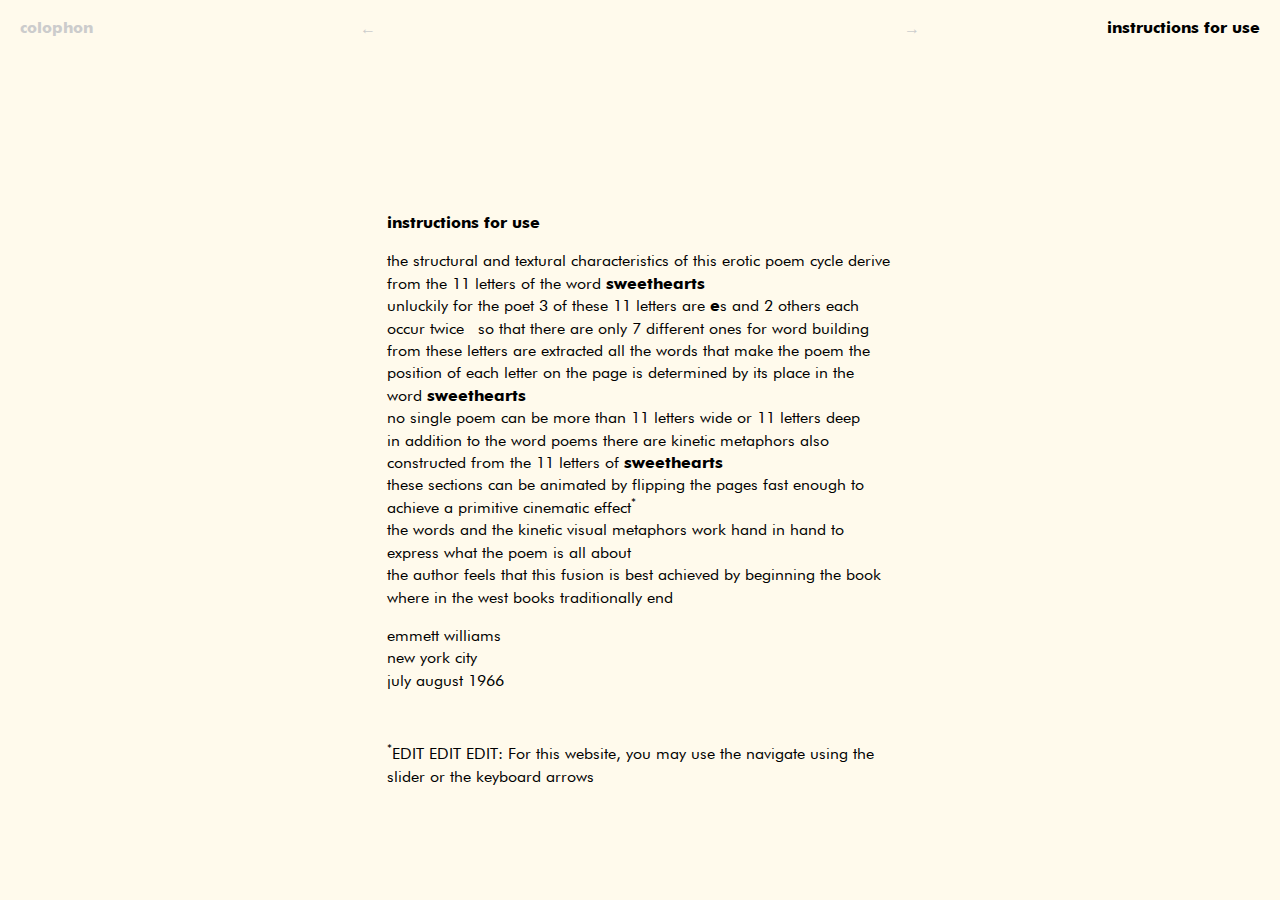
==== about-emmett.html @ 0119bb16 "v7" ====
<!DOCTYPE html>
<html lang="en">
<head>
	<meta charset="UTF-8"> 
	<title>sweethearts</title>
	<link href="css/normalize.css" media="all" rel="stylesheet" type="text/css">
	<link href="css/style2.css" media="all" rel="stylesheet" type="text/css">
	<link href="css/MyFontsWebfontsKit.css" media="all" rel="stylesheet" type="text/css">

<body>
	<div id="layout">
		<div id="content">
			<p><strong>instructions for use</strong></p>
			<p>the structural and textural characteristics of this erotic poem cycle derive from the 11 letters of the word <strong>sweethearts</strong><br />
			unluckily for the poet 3 of these 11 letters are <strong>e</strong>s and 2 others each occur twice&#160; so that there are only 7 different ones for word building&#160; from these letters are extracted all the words that make the poem the position of each letter on the page is determined by its place in the word <strong>sweethearts</strong><br />
			no single poem can be more than 11 letters wide or 11 letters deep<br />
			in addition to the word poems there are kinetic metaphors also constructed from the 11 letters of <strong>sweethearts</strong><br />
			these sections can be animated by flipping the pages fast enough to achieve a primitive cinematic effect<sup>*</sup><br />
			the words and the kinetic visual metaphors work hand in hand to express what the poem is all about<br />
			the author feels that this fusion is best achieved by beginning the book where in the west books traditionally end</p>
			<p>emmett williams<br />new york city<br />july august 1966</p>
			<br />
			<p><sup>*</sup>EDIT EDIT EDIT: For this website, you may use the navigate using the slider or the keyboard arrows</p>
		</div>
	</div>
	<div>
		<div id="about"> 
			<a class="current" href="about-emmett.html">instructions for use</a>
		</div>
		<a id="colophon" href="colophon.html">colophon</a>
	</div>
	<div id="timeline">
		<i></i><i></i><i></i><i></i><i></i><i></i><i></i><i></i><i></i><i></i>
		<i></i><i></i><i></i><i></i><i></i><i></i><i></i><i></i><i></i><i></i>
		<i></i><i></i><i></i><i></i><i></i><i></i><i></i><i></i><i></i><i></i>
		<i></i><i></i><i></i><i></i><i></i><i></i><i></i><i></i><i></i><i></i>
		<i></i><i></i><i></i><i></i><i></i><i></i><i></i><i></i><i></i><i></i>
		<i></i><i></i><i></i><i></i><i></i><i></i><i></i><i></i><i></i><i></i>
		<i></i><i></i><i></i><i></i><i></i><i></i><i></i><i></i><i></i><i></i>
		<i></i><i></i><i></i><i></i><i></i><i></i><i></i><i></i><i></i><i></i>
		<i></i><i></i><i></i><i></i><i></i><i></i><i></i><i></i><i></i><i></i>
		<i></i><i></i><i></i><i></i><i></i><i></i><i></i><i></i><i></i><i></i>
		<i></i><i></i><i></i><i></i><i></i><i></i><i></i><i></i><i></i><i></i>
		<i></i><i></i><i></i><i></i><i></i><i></i><i></i><i></i><i></i><i></i>
		<i></i><i></i><i></i><i></i><i></i><i></i><i></i><i></i><i></i><i></i>
		<i></i><i></i><i></i><i></i><i></i><i></i><i></i><i></i><i></i><i></i>
		<i></i>
	</div>
	<div class="arrows">
		<div id="next"><a href="index.html">←</a></div>
		<div id="previous"><a href="">→</a></div>
	</div>
</body>
</html>
---- css/style2.css ----
@import url();


body {
  font-family: 'FuturaBT-Book', sans-serif;
  text-decoration: none;
  color: black;
  background-color: #fffaec;
}

strong {
  font-family: 'FuturaBT-Bold', sans-serif;
  font-weight: normal;
}



/* ------- RESPONSIVE - SWEETHEARTS BLOCK + TIMELINE SLIDER ------- */

/* initial style for too narrow and too short */

#layout {
  padding-top: 40px;
  padding-bottom: 40px;
  width: 100%;
}

#content td {
  font-family: 'FuturaBT-Bold', sans-serif;
  visibility: hidden;
  color: black;
  height: 28px;
  width: 28px;
  text-align: center; 
  vertical-align: middle;
}

#timeline {
  height: 10px;
}

#timeline a {
  border-left: 1px solid #ccc;
  position: absolute;
  height: 10px;
  padding-left: 1px;
}

#timeline .activePage,
#timeline a:hover {
  border-left: 1px solid #000;
  position: absolute;
  height: 30px;
  margin-top:-10px;
}

#timeline,
#content {
  width: 308px;
  margin-left: -154px;
}

#next,
#previous,
#timeline {
  bottom: 25px;
}

#next {
  position: absolute;
  margin-bottom: -6px;
  left: 50%;
  margin-left: -180px;
}
#previous {
  position: absolute;
  margin-bottom: -6px;
  right: 50%;
  margin-right: -180px;
}

@media (min-width: 930px) {
  #next,
  #previous,
  #timeline {
    top: 25px;
  }
  #next {
    margin-top: -5px;
  }
  #previous {
    margin-top: -5px;
  }
}


/* content wide enough to center in window */
@media (min-width: 308px) {
  #timeline,
  #content {
    position: absolute;
    left: 50%;
    margin-left: -154px;
  }
}

/* content tall enough to center in window */
@media (min-height: 388px) {
  #layout {
    position: absolute;
    top: 50%;
    height: 194px;
    margin-top: -194px;
  }
}

/* desktop size, larger square */
@media (min-width: 506px) and (min-height: 586px) {
  #timeline,
  #content {
    width: 506px;
    margin-left: -253px;
  }
  #layout {
    /* overall height includes margin-top */
    height: 293px;
    margin-top: -293px;
  }
  #content td {
    height: 46px;
    width: 46px;
  }
  #next{
    margin-left: -280px;
  }
  #previous{
    margin-right: -280px;
  }
}


/* ------- NAV ------- */

#about {
  top: 20px;
  right: 20px;
  position: absolute;
  font-family: 'FuturaBT-Bold', sans-serif;
}

#colophon {
  top: 20px;
  left: 20px;
  position: absolute;
  font-family: 'FuturaBT-Bold', sans-serif;
}

p {
  line-height: 140%;
}

a {
  text-decoration: none;
  color: #ccc;
}

a:hover, a.current {
  color: black;
}


/*
for n in range(0, 139): print "#timeline a:nth-child(%s){left: %s%%;}" % (n+1, (1 - (n/139.0))*100)
*/
#timeline a:nth-child(1){left: 100.0%;}
#timeline a:nth-child(2){left: 99.2805755396%;}
#timeline a:nth-child(3){left: 98.5611510791%;}
#timeline a:nth-child(4){left: 97.8417266187%;}
#timeline a:nth-child(5){left: 97.1223021583%;}
#timeline a:nth-child(6){left: 96.4028776978%;}
#timeline a:nth-child(7){left: 95.6834532374%;}
#timeline a:nth-child(8){left: 94.964028777%;}
#timeline a:nth-child(9){left: 94.2446043165%;}
#timeline a:nth-child(10){left: 93.5251798561%;}
#timeline a:nth-child(11){left: 92.8057553957%;}
#timeline a:nth-child(12){left: 92.0863309353%;}
#timeline a:nth-child(13){left: 91.3669064748%;}
#timeline a:nth-child(14){left: 90.6474820144%;}
#timeline a:nth-child(15){left: 89.928057554%;}
#timeline a:nth-child(16){left: 89.2086330935%;}
#timeline a:nth-child(17){left: 88.4892086331%;}
#timeline a:nth-child(18){left: 87.7697841727%;}
#timeline a:nth-child(19){left: 87.0503597122%;}
#timeline a:nth-child(20){left: 86.3309352518%;}
#timeline a:nth-child(21){left: 85.6115107914%;}
#timeline a:nth-child(22){left: 84.8920863309%;}
#timeline a:nth-child(23){left: 84.1726618705%;}
#timeline a:nth-child(24){left: 83.4532374101%;}
#timeline a:nth-child(25){left: 82.7338129496%;}
#timeline a:nth-child(26){left: 82.0143884892%;}
#timeline a:nth-child(27){left: 81.2949640288%;}
#timeline a:nth-child(28){left: 80.5755395683%;}
#timeline a:nth-child(29){left: 79.8561151079%;}
#timeline a:nth-child(30){left: 79.1366906475%;}
#timeline a:nth-child(31){left: 78.4172661871%;}
#timeline a:nth-child(32){left: 77.6978417266%;}
#timeline a:nth-child(33){left: 76.9784172662%;}
#timeline a:nth-child(34){left: 76.2589928058%;}
#timeline a:nth-child(35){left: 75.5395683453%;}
#timeline a:nth-child(36){left: 74.8201438849%;}
#timeline a:nth-child(37){left: 74.1007194245%;}
#timeline a:nth-child(38){left: 73.381294964%;}
#timeline a:nth-child(39){left: 72.6618705036%;}
#timeline a:nth-child(40){left: 71.9424460432%;}
#timeline a:nth-child(41){left: 71.2230215827%;}
#timeline a:nth-child(42){left: 70.5035971223%;}
#timeline a:nth-child(43){left: 69.7841726619%;}
#timeline a:nth-child(44){left: 69.0647482014%;}
#timeline a:nth-child(45){left: 68.345323741%;}
#timeline a:nth-child(46){left: 67.6258992806%;}
#timeline a:nth-child(47){left: 66.9064748201%;}
#timeline a:nth-child(48){left: 66.1870503597%;}
#timeline a:nth-child(49){left: 65.4676258993%;}
#timeline a:nth-child(50){left: 64.7482014388%;}
#timeline a:nth-child(51){left: 64.0287769784%;}
#timeline a:nth-child(52){left: 63.309352518%;}
#timeline a:nth-child(53){left: 62.5899280576%;}
#timeline a:nth-child(54){left: 61.8705035971%;}
#timeline a:nth-child(55){left: 61.1510791367%;}
#timeline a:nth-child(56){left: 60.4316546763%;}
#timeline a:nth-child(57){left: 59.7122302158%;}
#timeline a:nth-child(58){left: 58.9928057554%;}
#timeline a:nth-child(59){left: 58.273381295%;}
#timeline a:nth-child(60){left: 57.5539568345%;}
#timeline a:nth-child(61){left: 56.8345323741%;}
#timeline a:nth-child(62){left: 56.1151079137%;}
#timeline a:nth-child(63){left: 55.3956834532%;}
#timeline a:nth-child(64){left: 54.6762589928%;}
#timeline a:nth-child(65){left: 53.9568345324%;}
#timeline a:nth-child(66){left: 53.2374100719%;}
#timeline a:nth-child(67){left: 52.5179856115%;}
#timeline a:nth-child(68){left: 51.7985611511%;}
#timeline a:nth-child(69){left: 51.0791366906%;}
#timeline a:nth-child(70){left: 50.3597122302%;}
#timeline a:nth-child(71){left: 49.6402877698%;}
#timeline a:nth-child(72){left: 48.9208633094%;}
#timeline a:nth-child(73){left: 48.2014388489%;}
#timeline a:nth-child(74){left: 47.4820143885%;}
#timeline a:nth-child(75){left: 46.7625899281%;}
#timeline a:nth-child(76){left: 46.0431654676%;}
#timeline a:nth-child(77){left: 45.3237410072%;}
#timeline a:nth-child(78){left: 44.6043165468%;}
#timeline a:nth-child(79){left: 43.8848920863%;}
#timeline a:nth-child(80){left: 43.1654676259%;}
#timeline a:nth-child(81){left: 42.4460431655%;}
#timeline a:nth-child(82){left: 41.726618705%;}
#timeline a:nth-child(83){left: 41.0071942446%;}
#timeline a:nth-child(84){left: 40.2877697842%;}
#timeline a:nth-child(85){left: 39.5683453237%;}
#timeline a:nth-child(86){left: 38.8489208633%;}
#timeline a:nth-child(87){left: 38.1294964029%;}
#timeline a:nth-child(88){left: 37.4100719424%;}
#timeline a:nth-child(89){left: 36.690647482%;}
#timeline a:nth-child(90){left: 35.9712230216%;}
#timeline a:nth-child(91){left: 35.2517985612%;}
#timeline a:nth-child(92){left: 34.5323741007%;}
#timeline a:nth-child(93){left: 33.8129496403%;}
#timeline a:nth-child(94){left: 33.0935251799%;}
#timeline a:nth-child(95){left: 32.3741007194%;}
#timeline a:nth-child(96){left: 31.654676259%;}
#timeline a:nth-child(97){left: 30.9352517986%;}
#timeline a:nth-child(98){left: 30.2158273381%;}
#timeline a:nth-child(99){left: 29.4964028777%;}
#timeline a:nth-child(100){left: 28.7769784173%;}
#timeline a:nth-child(101){left: 28.0575539568%;}
#timeline a:nth-child(102){left: 27.3381294964%;}
#timeline a:nth-child(103){left: 26.618705036%;}
#timeline a:nth-child(104){left: 25.8992805755%;}
#timeline a:nth-child(105){left: 25.1798561151%;}
#timeline a:nth-child(106){left: 24.4604316547%;}
#timeline a:nth-child(107){left: 23.7410071942%;}
#timeline a:nth-child(108){left: 23.0215827338%;}
#timeline a:nth-child(109){left: 22.3021582734%;}
#timeline a:nth-child(110){left: 21.5827338129%;}
#timeline a:nth-child(111){left: 20.8633093525%;}
#timeline a:nth-child(112){left: 20.1438848921%;}
#timeline a:nth-child(113){left: 19.4244604317%;}
#timeline a:nth-child(114){left: 18.7050359712%;}
#timeline a:nth-child(115){left: 17.9856115108%;}
#timeline a:nth-child(116){left: 17.2661870504%;}
#timeline a:nth-child(117){left: 16.5467625899%;}
#timeline a:nth-child(118){left: 15.8273381295%;}
#timeline a:nth-child(119){left: 15.1079136691%;}
#timeline a:nth-child(120){left: 14.3884892086%;}
#timeline a:nth-child(121){left: 13.6690647482%;}
#timeline a:nth-child(122){left: 12.9496402878%;}
#timeline a:nth-child(123){left: 12.2302158273%;}
#timeline a:nth-child(124){left: 11.5107913669%;}
#timeline a:nth-child(125){left: 10.7913669065%;}
#timeline a:nth-child(126){left: 10.071942446%;}
#timeline a:nth-child(127){left: 9.35251798561%;}
#timeline a:nth-child(128){left: 8.63309352518%;}
#timeline a:nth-child(129){left: 7.91366906475%;}
#timeline a:nth-child(130){left: 7.19424460432%;}
#timeline a:nth-child(131){left: 6.47482014388%;}
#timeline a:nth-child(132){left: 5.75539568345%;}
#timeline a:nth-child(133){left: 5.03597122302%;}
#timeline a:nth-child(134){left: 4.31654676259%;}
#timeline a:nth-child(135){left: 3.59712230216%;}
#timeline a:nth-child(136){left: 2.87769784173%;}
#timeline a:nth-child(137){left: 2.15827338129%;}
#timeline a:nth-child(138){left: 1.43884892086%;}
#timeline a:nth-child(139){left: 0.719424460432%;}
---- css/MyFontsWebfontsKit.css ----
/**
 * @license
 * MyFonts Webfont Build ID 2864051, 2014-08-15T17:39:05-0400
 * 
 * The fonts listed in this notice are subject to the End User License
 * Agreement(s) entered into by the website owner. All other parties are 
 * explicitly restricted from using the Licensed Webfonts(s).
 * 
 * You may obtain a valid license at the URLs below.
 * 
 * Webfont: Futura Book by Bitstream
 * URL: http://www.myfonts.com/fonts/bitstream/futura/book/
 * 
 * Webfont: Futura Bold by Bitstream
 * URL: http://www.myfonts.com/fonts/bitstream/futura/bold/
 * 
 * 
 * License: http://www.myfonts.com/viewlicense?type=web&buildid=2864051
 * Licensed pageviews: 10,000
 * Webfonts copyright: Copyright 1990-2003 Bitstream Inc. All rights reserved.
 * 
 * © 2014 MyFonts Inc
*/


/* @import must be at top of file, otherwise CSS will not work */
/*@import url("//hello.myfonts.net/count/2bb3b3"); */

  
@font-face {font-family: 'FuturaBT-Book';src: url('webfonts/2BB3B3_0_0.eot');src: url('webfonts/2BB3B3_0_0.eot?#iefix') format('embedded-opentype'),url('webfonts/2BB3B3_0_0.woff') format('woff'),url('webfonts/2BB3B3_0_0.ttf') format('truetype');}
 
  
@font-face {font-family: 'FuturaBT-Bold';src: url('webfonts/2BB3B3_1_0.eot');src: url('webfonts/2BB3B3_1_0.eot?#iefix') format('embedded-opentype'),url('webfonts/2BB3B3_1_0.woff') format('woff'),url('webfonts/2BB3B3_1_0.ttf') format('truetype');}
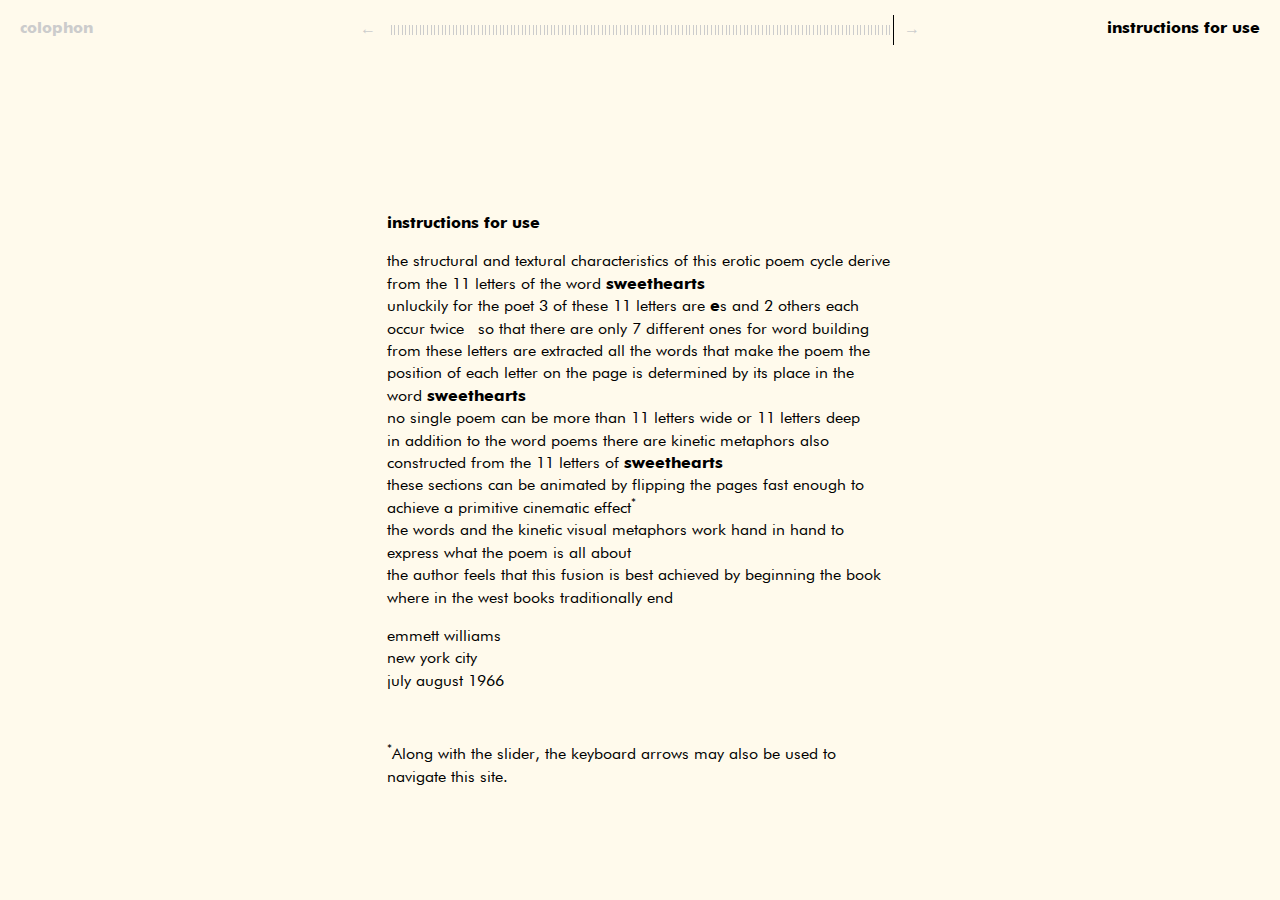
==== commit bb09219b: "Updates" ====
--- a/about-emmett.html
+++ b/about-emmett.html
@@ -2,11 +2,13 @@
 <html lang="en">
 <head>
 	<meta charset="UTF-8"> 
+	<meta name="viewport" content="width=device-width, initial-scale=1.0">
 	<title>sweethearts</title>
 	<link href="css/normalize.css" media="all" rel="stylesheet" type="text/css">
 	<link href="css/style2.css" media="all" rel="stylesheet" type="text/css">
+	<link href="css/sweetheartsGrid.css" media="all" rel="stylesheet" type="text/css">
 	<link href="css/MyFontsWebfontsKit.css" media="all" rel="stylesheet" type="text/css">
-
+	<script src="script.js" async></script>
 <body>
 	<div id="layout">
 		<div id="content">
@@ -20,7 +22,7 @@
 			the author feels that this fusion is best achieved by beginning the book where in the west books traditionally end</p>
 			<p>emmett williams<br />new york city<br />july august 1966</p>
 			<br />
-			<p><sup>*</sup>EDIT EDIT EDIT: For this website, you may use the navigate using the slider or the keyboard arrows</p>
+			<p><sup>*</sup>Along with the slider, the keyboard arrows may also be used to navigate this site.</p>
 		</div>
 	</div>
 	<div>
@@ -30,21 +32,145 @@
 		<a id="colophon" href="colophon.html">colophon</a>
 	</div>
 	<div id="timeline">
-		<i></i><i></i><i></i><i></i><i></i><i></i><i></i><i></i><i></i><i></i>
-		<i></i><i></i><i></i><i></i><i></i><i></i><i></i><i></i><i></i><i></i>
-		<i></i><i></i><i></i><i></i><i></i><i></i><i></i><i></i><i></i><i></i>
-		<i></i><i></i><i></i><i></i><i></i><i></i><i></i><i></i><i></i><i></i>
-		<i></i><i></i><i></i><i></i><i></i><i></i><i></i><i></i><i></i><i></i>
-		<i></i><i></i><i></i><i></i><i></i><i></i><i></i><i></i><i></i><i></i>
-		<i></i><i></i><i></i><i></i><i></i><i></i><i></i><i></i><i></i><i></i>
-		<i></i><i></i><i></i><i></i><i></i><i></i><i></i><i></i><i></i><i></i>
-		<i></i><i></i><i></i><i></i><i></i><i></i><i></i><i></i><i></i><i></i>
-		<i></i><i></i><i></i><i></i><i></i><i></i><i></i><i></i><i></i><i></i>
-		<i></i><i></i><i></i><i></i><i></i><i></i><i></i><i></i><i></i><i></i>
-		<i></i><i></i><i></i><i></i><i></i><i></i><i></i><i></i><i></i><i></i>
-		<i></i><i></i><i></i><i></i><i></i><i></i><i></i><i></i><i></i><i></i>
-		<i></i><i></i><i></i><i></i><i></i><i></i><i></i><i></i><i></i><i></i>
-		<i></i>
+		<a href="#1"></a>
+		<a href="#2"></a>
+		<a href="#3"></a>
+		<a href="#4"></a>
+		<a href="#5"></a>
+		<a href="#6"></a>
+		<a href="#7"></a>
+		<a href="#8"></a>
+		<a href="#9"></a>
+		<a href="#10"></a>
+		<a href="#11"></a>
+		<a href="#12"></a>
+		<a href="#13"></a>
+		<a href="#14"></a>
+		<a href="#15"></a>
+		<a href="#16"></a>
+		<a href="#17"></a>
+		<a href="#18"></a>
+		<a href="#19"></a>
+		<a href="#20"></a>
+		<a href="#21"></a>
+		<a href="#22"></a>
+		<a href="#23"></a>
+		<a href="#24"></a>
+		<a href="#25"></a>
+		<a href="#26"></a>
+		<a href="#27"></a>
+		<a href="#28"></a>
+		<a href="#29"></a>
+		<a href="#30"></a>
+		<a href="#31"></a>
+		<a href="#32"></a>
+		<a href="#33"></a>
+		<a href="#34"></a>
+		<a href="#35"></a>
+		<a href="#36"></a>
+		<a href="#37"></a>
+		<a href="#38"></a>
+		<a href="#39"></a>
+		<a href="#40"></a>
+		<a href="#41"></a>
+		<a href="#42"></a>
+		<a href="#43"></a>
+		<a href="#44"></a>
+		<a href="#45"></a>
+		<a href="#46"></a>
+		<a href="#47"></a>
+		<a href="#48"></a>
+		<a href="#49"></a>
+		<a href="#50"></a>
+		<a href="#51"></a>
+		<a href="#52"></a>
+		<a href="#53"></a>
+		<a href="#54"></a>
+		<a href="#55"></a>
+		<a href="#56"></a>
+		<a href="#57"></a>
+		<a href="#58"></a>
+		<a href="#59"></a>
+		<a href="#60"></a>
+		<a href="#61"></a>
+		<a href="#62"></a>
+		<a href="#63"></a>
+		<a href="#64"></a>
+		<a href="#65"></a>
+		<a href="#66"></a>
+		<a href="#67"></a>
+		<a href="#68"></a>
+		<a href="#69"></a>
+		<a href="#70"></a>
+		<a href="#71"></a>
+		<a href="#72"></a>
+		<a href="#73"></a>
+		<a href="#74"></a>
+		<a href="#75"></a>
+		<a href="#76"></a>
+		<a href="#77"></a>
+		<a href="#78"></a>
+		<a href="#79"></a>
+		<a href="#80"></a>
+		<a href="#81"></a>
+		<a href="#82"></a>
+		<a href="#83"></a>
+		<a href="#84"></a>
+		<a href="#85"></a>
+		<a href="#86"></a>
+		<a href="#87"></a>
+		<a href="#88"></a>
+		<a href="#89"></a>
+		<a href="#90"></a>
+		<a href="#91"></a>
+		<a href="#92"></a>
+		<a href="#93"></a>
+		<a href="#94"></a>
+		<a href="#95"></a>
+		<a href="#96"></a>
+		<a href="#97"></a>
+		<a href="#98"></a>
+		<a href="#99"></a>
+		<a href="#100"></a>
+		<a href="#101"></a>
+		<a href="#102"></a>
+		<a href="#103"></a>
+		<a href="#104"></a>
+		<a href="#105"></a>
+		<a href="#106"></a>
+		<a href="#107"></a>
+		<a href="#108"></a>
+		<a href="#109"></a>
+		<a href="#110"></a>
+		<a href="#111"></a>
+		<a href="#112"></a>
+		<a href="#113"></a>
+		<a href="#114"></a>
+		<a href="#115"></a>
+		<a href="#116"></a>
+		<a href="#117"></a>
+		<a href="#118"></a>
+		<a href="#119"></a>
+		<a href="#120"></a>
+		<a href="#121"></a>
+		<a href="#122"></a>
+		<a href="#123"></a>
+		<a href="#124"></a>
+		<a href="#125"></a>
+		<a href="#126"></a>
+		<a href="#127"></a>
+		<a href="#128"></a>
+		<a href="#129"></a>
+		<a href="#130"></a>
+		<a href="#131"></a>
+		<a href="#132"></a>
+		<a href="#133"></a>
+		<a href="#134"></a>
+		<a href="#135"></a>
+		<a href="#136"></a>
+		<a href="#137"></a>
+		<a href="#138"></a>
+		<a href="#139"></a>
 	</div>
 	<div class="arrows">
 		<div id="next"><a href="index.html">←</a></div>
--- a/css/sweetheartsGrid.css
+++ b/css/sweetheartsGrid.css
@@ -0,0 +1,2734 @@
+
+/* -- 0 - TEST GRID -- */
+/*.p1 .r1 .s1,
+.p1 .r1 .w,
+.p1 .r1 .e1,
+.p1 .r1 .e2,
+.p1 .r1 .t1,
+.p1 .r1 .h,
+.p1 .r1 .e3,
+.p1 .r1 .a,
+.p1 .r1 .r,
+.p1 .r1 .t2,
+.p1 .r1 .s2,
+.p1 .r2 .s1,
+.p1 .r2 .w,
+.p1 .r2 .e1,
+.p1 .r2 .e2,
+.p1 .r2 .t1,
+.p1 .r2 .h,
+.p1 .r2 .e3,
+.p1 .r2 .a,
+.p1 .r2 .r,
+.p1 .r2 .t2,
+.p1 .r2 .s2,
+.p1 .r3 .s1,
+.p1 .r3 .w,
+.p1 .r3 .e1,
+.p1 .r3 .e2,
+.p1 .r3 .t1,
+.p1 .r3 .h,
+.p1 .r3 .e3,
+.p1 .r3 .a,
+.p1 .r3 .r,
+.p1 .r3 .t2,
+.p1 .r3 .s2,
+.p1 .r4 .s1,
+.p1 .r4 .w,
+.p1 .r4 .e1,
+.p1 .r4 .e2,
+.p1 .r4 .t1,
+.p1 .r4 .h,
+.p1 .r4 .e3,
+.p1 .r4 .a,
+.p1 .r4 .r,
+.p1 .r4 .t2,
+.p1 .r4 .s2,
+.p1 .r5 .s1,
+.p1 .r5 .w,
+.p1 .r5 .e1,
+.p1 .r5 .e2,
+.p1 .r5 .t1,
+.p1 .r5 .h,
+.p1 .r5 .e3,
+.p1 .r5 .a,
+.p1 .r5 .r,
+.p1 .r5 .t2,
+.p1 .r5 .s2,
+.p1 .r6 .s1,
+.p1 .r6 .w,
+.p1 .r6 .e1,
+.p1 .r6 .e2,
+.p1 .r6 .t1,
+.p1 .r6 .h,
+.p1 .r6 .e3,
+.p1 .r6 .a,
+.p1 .r6 .r,
+.p1 .r6 .t2,
+.p1 .r6 .s2,
+.p1 .r7 .s1,
+.p1 .r7 .w,
+.p1 .r7 .e1,
+.p1 .r7 .e2,
+.p1 .r7 .t1,
+.p1 .r7 .h,
+.p1 .r7 .e3,
+.p1 .r7 .a,
+.p1 .r7 .r,
+.p1 .r7 .t2,
+.p1 .r7 .s2,
+.p1 .r8 .s1,
+.p1 .r8 .w,
+.p1 .r8 .e1,
+.p1 .r8 .e2,
+.p1 .r8 .t1,
+.p1 .r8 .h,
+.p1 .r8 .e3,
+.p1 .r8 .a,
+.p1 .r8 .r,
+.p1 .r8 .t2,
+.p1 .r8 .s2,
+.p1 .r9 .s1,
+.p1 .r9 .w,
+.p1 .r9 .e1,
+.p1 .r9 .e2,
+.p1 .r9 .t1,
+.p1 .r9 .h,
+.p1 .r9 .e3,
+.p1 .r9 .a,
+.p1 .r9 .r,
+.p1 .r9 .t2,
+.p1 .r9 .s2,
+.p1 .r10 .s1,
+.p1 .r10 .w,
+.p1 .r10 .e1,
+.p1 .r10 .e2,
+.p1 .r10 .t1,
+.p1 .r10 .h,
+.p1 .r10 .e3,
+.p1 .r10 .a,
+.p1 .r10 .r,
+.p1 .r10 .t2,
+.p1 .r10 .s2,
+.p1 .r11 .s1,
+.p1 .r11 .w,
+.p1 .r11 .e1,
+.p1 .r11 .e2,
+.p1 .r11 .t1,
+.p1 .r11 .h,
+.p1 .r11 .e3,
+.p1 .r11 .a,
+.p1 .r11 .r,
+.p1 .r11 .t2,
+.p1 .r11 .s2,
+*/
+/* -- 1 - sweethearts -- */
+
+.p1 .r6 .s1,
+.p1 .r6 .w,
+.p1 .r6 .e1,
+.p1 .r6 .e2,
+.p1 .r6 .t1,
+.p1 .r6 .h,
+.p1 .r6 .e3,
+.p1 .r6 .a,
+.p1 .r6 .r,
+.p1 .r6 .t2,
+.p1 .r6 .s2,
+/* -- 2 - he -- */
+.p2 .r1 .h,
+.p2 .r1 .e3, 
+/* -- 3 - she -- */
+.p3 .r9 .s1,
+.p3 .r9 .h,
+.p3 .r9 .e3,
+/* -- 4 - he she -- */
+.p4 .r1 .h,
+.p4 .r1 .e3, 
+.p4 .r9 .s1,
+.p4 .r9 .h,
+.p4 .r9 .e3,
+/* -- 5 - he she -- */
+.p5 .r3 .h,
+.p5 .r3 .e3, 
+.p5 .r9 .s1,
+.p5 .r9 .h,
+.p5 .r9 .e3,
+/* -- 6 - he she -- */
+.p6 .r4 .h,
+.p6 .r4 .e3, 
+.p6 .r8 .s1,
+.p6 .r8 .h,
+.p6 .r8 .e3,
+/* -- 7 - he she -- */
+.p7 .r4 .h,
+.p7 .r4 .e3, 
+.p7 .r6 .s1,
+.p7 .r6 .h,
+.p7 .r6 .e3,
+/* -- 8 - w -- */
+.p8 .r6 .w,
+.p8 .r6 .e1,
+/* -- 9 - wheeeeeeeee -- */
+.p9 .r1 .w,
+.p9 .r2 .h,
+.p9 .r3 .e3,
+.p9 .r4 .e3,
+.p9 .r5 .e3,
+.p9 .r6 .e3,
+.p9 .r7 .e3,
+.p9 .r8 .e3,
+.p9 .r9 .e3,
+.p9 .r10 .e3,
+.p9 .r11 .e3,
+/* -- 10 - he has a sweetheart -- */
+.p10 .r4 .h,
+.p10 .r4 .e3,
+.p10 .r5 .h,
+.p10 .r5 .a,
+.p10 .r5 .s2,
+.p10 .r6 .a,
+.p10 .r7 .s1,
+.p10 .r7 .w,
+.p10 .r7 .e1,
+.p10 .r7 .e2,
+.p10 .r7 .t1,
+.p10 .r7 .h,
+.p10 .r7 .e3,
+.p10 .r7 .a, 
+.p10 .r7 .r,
+.p10 .r7 .t2,
+/* -- 11 - she has a sweetheart -- */
+.p11 .r4 .s1,
+.p11 .r4 .h,
+.p11 .r4 .e3,
+.p11 .r5 .h,
+.p11 .r5 .a,
+.p11 .r5 .s2,
+.p11 .r6 .a,
+.p11 .r7 .s1,
+.p11 .r7 .w,
+.p11 .r7 .e1,
+.p11 .r7 .e2,
+.p11 .r7 .t1, 
+.p11 .r7 .h,
+.p11 .r7 .e3,
+.p11 .r7 .a,
+.p11 .r7 .r,
+.p11 .r7 .t2,
+/* -- 12 - the sweethearts hear the sea -- */
+.p12 .r4 .t1,
+.p12 .r4 .h,
+.p12 .r4 .e3,
+.p12 .r5 .s1, 
+.p12 .r5 .w,
+.p12 .r5 .e1,
+.p12 .r5 .e2,
+.p12 .r5 .t1,
+.p12 .r5 .h,
+.p12 .r5 .e3,
+.p12 .r5 .a,
+.p12 .r5 .r,
+.p12 .r5 .t2,
+.p12 .r5 .s2,
+.p12 .r6 .h,
+.p12 .r6 .e3,
+.p12 .r6 .a,
+.p12 .r6 .r, 
+.p12 .r7 .t1,
+.p12 .r7 .h,
+.p12 .r7 .e3,
+.p12 .r8 .s1,
+.p12 .r8 .e1, 
+.p12 .r8 .a,
+/* -- 13 - he seats her at the sea -- */ 
+.p13 .r3 .h,
+.p13 .r3 .e3,
+.p13 .r4 .s1,
+.p13 .r4 .e1,
+.p13 .r4 .a,
+.p13 .r4 .t2,
+.p13 .r4 .s2,
+.p13 .r5 .h,
+.p13 .r5 .e3,
+.p13 .r5 .r,
+.p13 .r6 .a,
+.p13 .r6 .t2,
+.p13 .r7 .t1,
+.p13 .r7 .h,
+.p13 .r7 .e3,
+.p13 .r8 .s1,
+.p13 .r8 .e1,
+.p13 .r8 .a, 
+/* -- 14 - she has a hat -- */ 
+.p14 .r5 .s1,
+.p14 .r5 .h,
+.p14 .r5 .e3,
+.p14 .r6 .h,
+.p14 .r6 .a,
+.p14 .r6 .s2,
+.p14 .r7 .a,
+.p14 .r8 .h,
+.p14 .r8 .a,
+.p14 .r8 .t2,
+/* -- 15 - a sweet hat -- */ 
+.p15 .r5 .a,
+.p15 .r6 .s1, 
+.p15 .r6 .w,
+.p15 .r6 .e1,
+.p15 .r6 .e2,
+.p15 .r6 .t1,
+.p15 .r7 .h,
+.p15 .r7 .a,
+.p15 .r7 .t2,
+/* -- 16 - what a hat at that -- */ 
+.p16 .r4 .w,
+.p16 .r4 .h, 
+.p16 .r4 .a,
+.p16 .r4 .t2,
+.p16 .r5 .a,
+.p16 .r6 .h,
+.p16 .r6 .a,
+.p16 .r6 .t2,
+.p16 .r7 .a,
+.p16 .r7 .t2,
+.p16 .r8 .t1,
+.p16 .r8 .h,
+.p16 .r8 .a,
+.p16 .r8 .t2,
+/* -- 17 - she tats the hat that she wears -- */ 
+.p17 .r3 .s1,
+.p17 .r3 .h,
+.p17 .r3 .e3,
+.p17 .r4 .t1,
+.p17 .r4 .a,
+.p17 .r4 .t2,
+.p17 .r4 .s2,
+.p17 .r5 .t1,
+.p17 .r5 .h,
+.p17 .r5 .e3,
+.p17 .r6 .h,
+.p17 .r6 .a,
+.p17 .r6 .t2,
+.p17 .r7 .t1,
+.p17 .r7 .h,
+.p17 .r7 .a,
+.p17 .r7 .t2,
+.p17 .r8 .s1,
+.p17 .r8 .h,
+.p17 .r8 .e3,
+.p17 .r9 .w,
+.p17 .r9 .e1,
+.p17 .r9 .a,
+.p17 .r9 .r,
+.p17 .r9 .s2,
+/* -- 18 - the sea wets her sweet hat -- */ 
+.p18 .r3 .t1,
+.p18 .r3 .h,
+.p18 .r3 .e3,
+.p18 .r4 .s1,
+.p18 .r4 .e1,
+.p18 .r4 .a, 
+.p18 .r5 .w,
+.p18 .r5 .e1,
+.p18 .r5 .t1,
+.p18 .r5 .s2,
+.p18 .r6 .h,
+.p18 .r6 .e3,
+.p18 .r6 .r,
+.p18 .r7 .s1, 
+.p18 .r7 .w,
+.p18 .r7 .e1,
+.p18 .r7 .e2,
+.p18 .r7 .t1,
+.p18 .r8 .h,
+.p18 .r8 .a,
+.p18 .r8 .t2,
+/* -- 19 - he eats her hat -- */  
+.p19 .r5 .h,
+.p19 .r5 .e3,
+.p19 .r6 .e1,
+.p19 .r6 .a,
+.p19 .r6 .t2,
+.p19 .r6 .s2,
+.p19 .r7 .h,
+.p19 .r7 .e3,
+.p19 .r7 .r,
+.p19 .r8 .h,
+.p19 .r8 .a,
+.p19 .r8 .t2,
+/* -- 20 - that sweet wet hat -- */  
+.p20 .r5 .t1,
+.p20 .r5 .h,
+.p20 .r5 .a,
+.p20 .r5 .t2,
+.p20 .r6 .s1, 
+.p20 .r6 .w,
+.p20 .r6 .e1,
+.p20 .r6 .e2,
+.p20 .r6 .t1,
+.p20 .r7 .w,
+.p20 .r7 .e1,
+.p20 .r7 .t1,
+.p20 .r8 .h,
+.p20 .r8 .a,
+.p20 .r8 .t2,
+/* -- 21 - that was a war hat -- */  
+.p21 .r4 .t1,
+.p21 .r4 .h,
+.p21 .r4 .a,
+.p21 .r4 .t2,
+.p21 .r5 .w,
+.p21 .r5 .a,
+.p21 .r5 .s2,
+.p21 .r6 .a,
+.p21 .r7 .w,
+.p21 .r7 .a,
+.p21 .r7 .r,
+.p21 .r8 .h,
+.p21 .r8 .a,
+.p21 .r8 .t2,
+/* -- 22 - ha ha ha -- */ 
+.p22 .r5 .h,
+.p22 .r5 .a,
+.p22 .r6 .h,
+.p22 .r6 .a,
+.p22 .r7 .h,
+.p22 .r7 .a,
+/* -- 23 - a sweetheart that eats hats starts wars -- */ 
+.p23 .r3 .a,
+.p23 .r4 .s1,
+.p23 .r4 .w,
+.p23 .r4 .e1,
+.p23 .r4 .e2,
+.p23 .r4 .t1, 
+.p23 .r4 .h,
+.p23 .r4 .e3,
+.p23 .r4 .a,
+.p23 .r4 .r,
+.p23 .r4 .t2,
+.p23 .r5 .t1, 
+.p23 .r5 .h,
+.p23 .r5 .a,
+.p23 .r5 .t2,
+.p23 .r6 .e3,
+.p23 .r6 .a,
+.p23 .r6 .t2,
+.p23 .r6 .s2,
+.p23 .r7 .h,
+.p23 .r7 .a,
+.p23 .r7 .t2,
+.p23 .r7 .s2,
+.p23 .r8 .s1,
+.p23 .r8 .t1,
+.p23 .r8 .a,
+.p23 .r8 .r,
+.p23 .r8 .t2,
+.p23 .r8 .s2,
+.p23 .r9 .w,
+.p23 .r9 .a,
+.p23 .r9 .r,
+.p23 .r9 .s2,
+/* -- 24 - ha ha ha he he he-- */ 
+.p24 .r4 .h,
+.p24 .r4 .a,
+.p24 .r5 .h,
+.p24 .r5 .a,
+.p24 .r6 .h,
+.p24 .r6 .a,
+.p24 .r7 .h,
+.p24 .r7 .e3,
+.p24 .r8 .h,
+.p24 .r8 .e3,
+.p24 .r9 .h,
+.p24 .r9 .e3, 
+/* -- 25 - that was sweet-- */ 
+.p25 .r5 .t1,
+.p25 .r5 .h,
+.p25 .r5 .a,
+.p25 .r5 .t2,
+.p25 .r6 .w,
+.p25 .r6 .a,
+.p25 .r6 .s2, 
+.p25 .r7 .s1,
+.p25 .r7 .w,
+.p25 .r7 .e1,
+.p25 .r7 .e2,
+.p25 .r7 .t1,
+/* -- 26 - what was sweet-- */ 
+.p26 .r5 .w,
+.p26 .r5 .h,
+.p26 .r5 .a,
+.p26 .r5 .t2,
+.p26 .r6 .w,
+.p26 .r6 .a,
+.p26 .r6 .s2, 
+.p26 .r7 .s1,
+.p26 .r7 .w,
+.p26 .r7 .e1,
+.p26 .r7 .e2,
+.p26 .r7 .t1,
+/* -- 27 - her sweetheart was sweet-- */
+.p27 .r5 .h,
+.p27 .r5 .e3,
+.p27 .r5 .r,
+.p27 .r6 .s1,
+.p27 .r6 .w,
+.p27 .r6 .e1,
+.p27 .r6 .e2,
+.p27 .r6 .t1, 
+.p27 .r6 .h,
+.p27 .r6 .e3,
+.p27 .r6 .a,
+.p27 .r6 .r,
+.p27 .r6 .t2,
+.p27 .r7 .w,
+.p27 .r7 .a,
+.p27 .r7 .s2, 
+.p27 .r8 .s1,
+.p27 .r8 .w,
+.p27 .r8 .e1,
+.p27 .r8 .e2,
+.p27 .r8 .t1,
+/* -- 28 - the sea seethes-- */ 
+.p28 .r5 .t1,
+.p28 .r5 .h,
+.p28 .r5 .e3,
+.p28 .r6 .s1,
+.p28 .r6 .e1,
+.p28 .r6 .a,
+.p28 .r7 .s1,
+.p28 .r7 .e1,
+.p28 .r7 .e2,
+.p28 .r7 .t1,
+.p28 .r7 .h,
+.p28 .r7 .e3,
+.p28 .r7 .s2,
+/* -- 29 - the sweethearts seethe as the sea seethes-- */ 
+.p29 .r3 .t1,
+.p29 .r3 .h,
+.p29 .r3 .e3,
+.p29 .r4 .s1,
+.p29 .r4 .w,
+.p29 .r4 .e1,
+.p29 .r4 .e2,
+.p29 .r4 .t1, 
+.p29 .r4 .h,
+.p29 .r4 .e3,
+.p29 .r4 .a,
+.p29 .r4 .r,
+.p29 .r4 .t2,
+.p29 .r4 .s2,
+.p29 .r5 .s1,
+.p29 .r5 .e1,
+.p29 .r5 .e2,
+.p29 .r5 .t1,
+.p29 .r5 .h,
+.p29 .r5 .e3,
+.p29 .r6 .a,
+.p29 .r6 .s2,
+.p29 .r7 .t1,
+.p29 .r7 .h,
+.p29 .r7 .e3,
+.p29 .r8 .s1,
+.p29 .r8 .e1,
+.p29 .r8 .a,
+.p29 .r9 .s1,
+.p29 .r9 .e1,
+.p29 .r9 .e2,
+.p29 .r9 .t1,
+.p29 .r9 .h,
+.p29 .r9 .e3,
+.p29 .r9 .s2,
+/* -- 30 - the sweethearts see stars -- */
+.p30 .r5 .t1,
+.p30 .r5 .h,
+.p30 .r5 .e3,
+.p30 .r6 .s1,
+.p30 .r6 .w,
+.p30 .r6 .e1,
+.p30 .r6 .e2,
+.p30 .r6 .t1, 
+.p30 .r6 .h,
+.p30 .r6 .e3,
+.p30 .r6 .a,
+.p30 .r6 .r,
+.p30 .r6 .t2,
+.p30 .r6 .s2,
+.p30 .r7 .s1,
+.p30 .r7 .e1,
+.p30 .r7 .e2,
+.p30 .r8 .s1,
+.p30 .r8 .t1,
+.p30 .r8 .a,
+.p30 .r8 .r,
+.p30 .r8 .s2,
+/* -- 31 - stars -- */
+.p31 .r2 .s2,
+.p31 .r3 .s1,
+.p31 .r4 .a,
+.p31 .r5 .t1,
+.p31 .r6 .r,
+.p31 .r7 .a,
+.p31 .r7 .t2,
+.p31 .r9 .s1,
+.p31 .r9 .a,
+.p31 .r10 .e1,
+/* -- 32 - a sea that eats tars -- */
+.p32 .r4 .a,
+.p32 .r5 .s1,
+.p32 .r5 .e1,
+.p32 .r5 .a,
+.p32 .r6 .t1,
+.p32 .r6 .h,
+.p32 .r6 .a,
+.p32 .r6 .t2,
+.p32 .r7 .e1,
+.p32 .r7 .a,
+.p32 .r7 .t2,
+.p32 .r7 .s2,
+.p32 .r8 .t1,
+.p32 .r8 .a,
+.p32 .r8 .r,
+.p32 .r8 .s2,
+/* -- 33 - tars at sea-- */
+.p33 .r5 .t1,
+.p33 .r5 .a,
+.p33 .r5 .r,
+.p33 .r5 .s2,
+.p33 .r6 .a,
+.p33 .r6 .t2,
+.p33 .r7 .s1,
+.p33 .r7 .e1,
+.p33 .r7 .a,
+/* -- 34 - tars at tea at sea-- */
+.p34 .r4 .t1,
+.p34 .r4 .a,
+.p34 .r4 .r,
+.p34 .r4 .s2,
+.p34 .r5 .a,
+.p34 .r5 .t2,
+.p34 .r6 .t1,
+.p34 .r6 .e3,
+.p34 .r6 .a,
+.p34 .r7 .a,
+.p34 .r7 .t2,
+.p34 .r8 .s1,
+.p34 .r8 .e1,
+.p34 .r8 .a,
+/* -- 35 - a sea that eats stars -- */
+.p35 .r4 .a,
+.p35 .r5 .s1,
+.p35 .r5 .e3,
+.p35 .r5 .a,
+.p35 .r6 .t1,
+.p35 .r6 .h,
+.p35 .r6 .a,
+.p35 .r6 .t2,
+.p35 .r7 .e3,
+.p35 .r7 .a,
+.p35 .r7 .t2,
+.p35 .r7 .s2,
+.p35 .r8 .s1,
+.p35 .r8 .t1,
+.p35 .r8 .a,
+.p35 .r8 .r,
+.p35 .r8 .s2,
+/* -- 36 - stars that eats stars -- */
+.p36 .r5 .s1,
+.p36 .r5 .t1,
+.p36 .r5 .a,
+.p36 .r5 .r,
+.p36 .r5 .s2,
+.p36 .r6 .t1,
+.p36 .r6 .h,
+.p36 .r6 .a,
+.p36 .r6 .t2,
+.p36 .r7 .e3,
+.p36 .r7 .a,
+.p36 .r7 .t2,
+.p36 .r8 .s1,
+.p36 .r8 .t1,
+.p36 .r8 .a,
+.p36 .r8 .r,
+.p36 .r8 .s2,
+/* -- 37 - he stars as her star -- */
+.p37 .r4 .h,
+.p37 .r4 .e3,
+.p37 .r5 .s1,
+.p37 .r5 .t1,
+.p37 .r5 .a,
+.p37 .r5 .r,
+.p37 .r5 .s2,
+.p37 .r6 .a,
+.p37 .r6 .s2,
+.p37 .r7 .h,
+.p37 .r7 .e3,
+.p37 .r7 .r,
+.p37 .r8 .s1,
+.p37 .r8 .t1,
+.p37 .r8 .a,
+.p37 .r8 .r,
+/* -- 38 - her sweet star -- */
+.p38 .r5 .h,
+.p38 .r5 .e3,
+.p38 .r5 .r,
+.p38 .r6 .s1,
+.p38 .r6 .w,
+.p38 .r6 .e1,
+.p38 .r6 .e2,
+.p38 .r6 .t1, 
+.p38 .r7 .s1,
+.p38 .r7 .t1,
+.p38 .r7 .a,
+.p38 .r7 .r,
+/* -- 39 - her sweet star has ears -- */
+.p39 .r4 .h,
+.p39 .r4 .e3,
+.p39 .r4 .r,
+.p39 .r5 .s1,
+.p39 .r5 .w,
+.p39 .r5 .e1,
+.p39 .r5 .e2,
+.p39 .r5 .t1, 
+.p39 .r6 .s1,
+.p39 .r6 .t1,
+.p39 .r6 .a,
+.p39 .r6 .r,
+.p39 .r7 .h,
+.p39 .r7 .a,
+.p39 .r7 .s2,
+.p39 .r8 .e1,
+.p39 .r8 .a,
+.p39 .r8 .r,
+.p39 .r8 .s2,
+/* -- 40 - ears that hear her swear her heart -- */
+.p40 .r3 .e1,
+.p40 .r3 .a,
+.p40 .r3 .r,
+.p40 .r3 .s2,
+.p40 .r4 .t1,
+.p40 .r4 .h,
+.p40 .r4 .a,
+.p40 .r4 .t2,
+.p40 .r5 .h,
+.p40 .r5 .e3,
+.p40 .r5 .a,
+.p40 .r5 .r,
+.p40 .r6 .h,
+.p40 .r6 .e3,
+.p40 .r6 .r,
+.p40 .r7 .s1,
+.p40 .r7 .w,
+.p40 .r7 .e1,
+.p40 .r7 .a,
+.p40 .r7 .r,
+.p40 .r8 .h,
+.p40 .r8 .e3,
+.p40 .r8 .r,
+.p40 .r9 .h,
+.p40 .r9 .e3,
+.p40 .r9 .a,
+.p40 .r9 .r,
+.p40 .r9 .t2,
+/* -- 41 - he wets her sweet ears -- */
+.p41 .r4 .h,
+.p41 .r4 .e3,
+.p41 .r5 .w,
+.p41 .r5 .e1,
+.p41 .r5 .t1, 
+.p41 .r5 .s2,
+.p41 .r6 .h,
+.p41 .r6 .e3,
+.p41 .r6 .r,
+.p41 .r7 .s1,
+.p41 .r7 .w,
+.p41 .r7 .e1,
+.p41 .r7 .e2,
+.p41 .r7 .t1, 
+.p41 .r8 .e1,
+.p41 .r8 .a,
+.p41 .r8 .r,
+.p41 .r8 .s2,
+/* -- 42 - as he wets her ears he hears her tears  -- */
+.p42 .r2 .a,
+.p42 .r2 .s2,
+.p42 .r3 .h,
+.p42 .r3 .e3,
+.p42 .r4 .w,
+.p42 .r4 .e1,
+.p42 .r4 .t1, 
+.p42 .r4 .s2,
+.p42 .r5 .h,
+.p42 .r5 .e3,
+.p42 .r5 .r, 
+.p42 .r6 .e1,
+.p42 .r6 .a,
+.p42 .r6 .r,
+.p42 .r6 .s2,
+.p42 .r7 .h,
+.p42 .r7 .e3,
+.p42 .r8 .h, 
+.p42 .r8 .e3,
+.p42 .r8 .a,
+.p42 .r8 .r,
+.p42 .r8 .s2,
+.p42 .r9 .h, 
+.p42 .r9 .e3,
+.p42 .r9 .r,
+.p42 .r10 .t1, 
+.p42 .r10 .e3,
+.p42 .r10 .a,
+.p42 .r10 .r,
+.p42 .r10 .s2,
+/* -- 43 - tears sweet tears -- */
+.p43 .r5 .t1, 
+.p43 .r5 .e3,
+.p43 .r5 .a,
+.p43 .r5 .r,
+.p43 .r5 .s2,
+.p43 .r6 .s1,
+.p43 .r6 .w,
+.p43 .r6 .e1,
+.p43 .r6 .e2,
+.p43 .r6 .t1, 
+.p43 .r7 .t1, 
+.p43 .r7 .e3,
+.p43 .r7 .a,
+.p43 .r7 .r,
+.p43 .r7 .s2,
+/* -- 44 - tears that tear her heart -- */
+.p44 .r4 .t1, 
+.p44 .r4 .e3,
+.p44 .r4 .a,
+.p44 .r4 .r,
+.p44 .r4 .s2,
+.p44 .r5 .t1,
+.p44 .r5 .h,
+.p44 .r5 .a,
+.p44 .r5 .t2,
+.p44 .r6 .t1, 
+.p44 .r6 .e3,
+.p44 .r6 .a,
+.p44 .r6 .r,
+.p44 .r7 .h,
+.p44 .r7 .e3,
+.p44 .r7 .r,
+.p44 .r8 .h, 
+.p44 .r8 .e3,
+.p44 .r8 .a,
+.p44 .r8 .r,
+.p44 .r8 .t2,
+/* -- 45 - th th th th th -- */
+.p45 .r4 .t1,
+.p45 .r4 .h,
+.p45 .r5 .t1,
+.p45 .r5 .h,
+.p45 .r6 .t1,
+.p45 .r6 .h,
+.p45 .r7 .t1,
+.p45 .r7 .h,
+.p45 .r8 .t1,
+.p45 .r8 .h,
+/* -- 46 - the tears wet her ears -- */
+.p46 .r4 .t1,
+.p46 .r4 .h,
+.p46 .r4 .e3,
+.p46 .r5 .t1, 
+.p46 .r5 .e3,
+.p46 .r5 .a,
+.p46 .r5 .r,
+.p46 .r5 .s2,
+.p46 .r6 .w,
+.p46 .r6 .e1,
+.p46 .r6 .t1,
+.p46 .r7 .h,
+.p46 .r7 .e3,
+.p46 .r7 .r,
+.p46 .r8 .e3,
+.p46 .r8 .a,
+.p46 .r8 .r,
+.p46 .r8 .s2,
+/* -- 47 - tears as sweet as her sweet sweat -- */
+.p47 .r3 .t1, 
+.p47 .r3 .e3,
+.p47 .r3 .a,
+.p47 .r3 .r,
+.p47 .r3 .s2,
+.p47 .r4 .a,
+.p47 .r4 .s2,
+.p47 .r5 .s1,
+.p47 .r5 .w,
+.p47 .r5 .e1,
+.p47 .r5 .e2,
+.p47 .r5 .t1, 
+.p47 .r6 .a,
+.p47 .r6 .s2,
+.p47 .r7 .h,
+.p47 .r7 .e3,
+.p47 .r7 .r,
+.p47 .r8 .s1,
+.p47 .r8 .w,
+.p47 .r8 .e1,
+.p47 .r8 .e2,
+.p47 .r8 .t1, 
+.p47 .r9 .s1,
+.p47 .r9 .w,
+.p47 .r9 .e1,
+.p47 .r9 .a,
+.p47 .r9 .t2,
+/* -- 48 - he hears her heart -- */
+.p48 .r4 .h,
+.p48 .r4 .e3,
+.p48 .r5 .h,
+.p48 .r5 .e3,
+.p48 .r5 .a,
+.p48 .r5 .r,
+.p48 .r5 .s2,
+.p48 .r6 .h,
+.p48 .r6 .e3,
+.p48 .r6 .r,
+.p48 .r7 .h, 
+.p48 .r7 .e3,
+.p48 .r7 .a,
+.p48 .r7 .r,
+.p48 .r7 .t2,
+/* -- 49 - tat a tat -- */
+.p49 .r1 .t1,
+.p49 .r1 .a,
+.p49 .r1 .t2,
+.p49 .r6 .a,
+.p49 .r11 .t1,
+.p49 .r11 .a,
+.p49 .r11 .t2,
+/* -- 50 - heart at heart -- */
+.p50 .r5 .h, 
+.p50 .r5 .e3,
+.p50 .r5 .a,
+.p50 .r5 .r,
+.p50 .r5 .t2,
+.p50 .r6 .a,
+.p50 .r6 .t2,
+.p50 .r7 .h, 
+.p50 .r7 .e3,
+.p50 .r7 .a,
+.p50 .r7 .r,
+.p50 .r7 .t2,
+/* -- 51 - the heart that heats her heart heats her sweethearts sweet heart -- */
+.p51 .r1 .t1,
+.p51 .r1 .h,
+.p51 .r1 .e3,
+.p51 .r2 .h, 
+.p51 .r2 .e3,
+.p51 .r2 .a,
+.p51 .r2 .r,
+.p51 .r2 .t2,
+.p51 .r3 .t1,
+.p51 .r3 .h,
+.p51 .r3 .a,
+.p51 .r3 .t2,
+.p51 .r4 .h, 
+.p51 .r4 .e3,
+.p51 .r4 .a,
+.p51 .r4 .t2,
+.p51 .r4 .s2,
+.p51 .r5 .h, 
+.p51 .r5 .e3,
+.p51 .r5 .r,
+.p51 .r6 .h, 
+.p51 .r6 .e3,
+.p51 .r6 .a,
+.p51 .r6 .r,
+.p51 .r6 .t2,
+.p51 .r7 .h, 
+.p51 .r7 .e3,
+.p51 .r7 .a,
+.p51 .r7 .t2,
+.p51 .r7 .s2,
+.p51 .r8 .h, 
+.p51 .r8 .e3,
+.p51 .r8 .r,
+.p51 .r9 .s1,
+.p51 .r9 .w,
+.p51 .r9 .e1,
+.p51 .r9 .e2,
+.p51 .r9 .t1, 
+.p51 .r9 .h,
+.p51 .r9 .e3,
+.p51 .r9 .a,
+.p51 .r9 .r,
+.p51 .r9 .t2,
+.p51 .r9 .s2,
+.p51 .r10 .s1,
+.p51 .r10 .w,
+.p51 .r10 .e1,
+.p51 .r10 .e2,
+.p51 .r10 .t1, 
+.p51 .r11 .h,
+.p51 .r11 .e3,
+.p51 .r11 .a,
+.p51 .r11 .r,
+.p51 .r11 .t2,
+/* -- 52 - tat a tat a-- */
+.p52 .r3 .t1,
+.p52 .r3 .a,
+.p52 .r3 .t2,
+.p52 .r5 .a,
+.p52 .r7 .t1,
+.p52 .r7 .a,
+.p52 .r7 .t2,
+.p52 .r9 .a,
+/* -- 53 - tat a tat a tat a -- */
+.p53 .r1 .t1,
+.p53 .r1 .a,
+.p53 .r1 .t2,
+.p53 .r3 .a,
+.p53 .r5 .t1,
+.p53 .r5 .a,
+.p53 .r5 .t2,
+.p53 .r7 .a,
+.p53 .r9 .t1,
+.p53 .r9 .a,
+.p53 .r9 .t2,
+.p53 .r11 .a,
+/* -- 54 - tat a tat a tat a tat a tat a tat-- */
+.p54 .r1 .t1,
+.p54 .r1 .a,
+.p54 .r1 .t2,
+.p54 .r2 .a,
+.p54 .r3 .t1,
+.p54 .r3 .a,
+.p54 .r3 .t2,
+.p54 .r4 .a,
+.p54 .r5 .t1,
+.p54 .r5 .a,
+.p54 .r5 .t2,
+.p54 .r6 .a,
+.p54 .r7 .t1,
+.p54 .r7 .a,
+.p54 .r7 .t2,
+.p54 .r8 .a,
+.p54 .r9 .t1,
+.p54 .r9 .a,
+.p54 .r9 .t2,
+.p54 .r10 .a,
+.p54 .r11 .t1,
+.p54 .r11 .a,
+.p54 .r11 .t2,
+/* -- 55 - teat at teat-- */
+.p55 .r5 .t1,
+.p55 .r5 .a,
+.p55 .r5 .e3,
+.p55 .r5 .t2,
+.p55 .r6 .a,
+.p55 .r6 .t2,
+.p55 .r7 .t1,
+.p55 .r7 .a,
+.p55 .r7 .e3,
+.p55 .r7 .t2,
+/* -- 56 - tat a tat a tat a tat a tat a tat-- */
+.p56 .r1 .t1,
+.p56 .r1 .a,
+.p56 .r1 .t2,
+.p56 .r2 .a,
+.p56 .r3 .t1,
+.p56 .r3 .a,
+.p56 .r3 .t2,
+.p56 .r4 .a,
+.p56 .r5 .t1,
+.p56 .r5 .a,
+.p56 .r5 .t2,
+.p56 .r6 .a,
+.p56 .r7 .t1,
+.p56 .r7 .a,
+.p56 .r7 .t2,
+.p56 .r8 .a,
+.p56 .r9 .t1,
+.p56 .r9 .a,
+.p56 .r9 .t2,
+.p56 .r10 .a,
+.p56 .r11 .t1,
+.p56 .r11 .a,
+.p56 .r11 .t2,
+/* -- 57 - he eats her wee sweet ears -- */
+.p57 .r3 .h, 
+.p57 .r3 .e3,
+.p57 .r4 .e1,
+.p57 .r4 .a,
+.p57 .r4 .t2,
+.p57 .r4 .s2,
+.p57 .r5 .h,
+.p57 .r5 .e3,
+.p57 .r5 .r,
+.p57 .r6 .w,
+.p57 .r6 .e1,
+.p57 .r6 .e2,
+.p57 .r7 .s1,
+.p57 .r7 .w,
+.p57 .r7 .e1,
+.p57 .r7 .e2,
+.p57 .r7 .t1, 
+.p57 .r8 .e1,
+.p57 .r8 .a,
+.p57 .r8 .r,
+.p57 .r8 .s2,
+/* -- 58 - tart ears -- */
+.p58 .r5 .t1, 
+.p58 .r5 .a,
+.p58 .r5 .r,
+.p58 .r5 .t2,   
+.p58 .r6 .e1,
+.p58 .r6 .a,
+.p58 .r6 .r,
+.p58 .r6 .s2,
+/* -- 59 - sweet tarts -- */
+.p59 .r5 .s1,
+.p59 .r5 .w,
+.p59 .r5 .e1,
+.p59 .r5 .e2,
+.p59 .r5 .t1,
+.p59 .r6 .t1, 
+.p59 .r6 .a,
+.p59 .r6 .r,
+.p59 .r6 .t2,   
+.p59 .r6 .s2,
+/* -- 60 - a tart sweetheart -- */
+.p60 .r4 .a,
+.p60 .r5 .t1, 
+.p60 .r5 .a,
+.p60 .r5 .r,
+.p60 .r5 .t2, 
+.p60 .r6 .s1,
+.p60 .r6 .w,
+.p60 .r6 .e1,
+.p60 .r6 .e2,
+.p60 .r6 .t1, 
+.p60 .r6 .h,
+.p60 .r6 .e3,
+.p60 .r6 .a,
+.p60 .r6 .r,
+.p60 .r6 .t2,
+/* -- 61 - the sweet tart starts her sweet arts -- */
+.p61 .r3 .t1,
+.p61 .r3 .h,
+.p61 .r3 .e3,
+.p61 .r4 .s1,
+.p61 .r4 .w,
+.p61 .r4 .e1,
+.p61 .r4 .e2,
+.p61 .r4 .t1,
+.p61 .r5 .t1, 
+.p61 .r5 .a,
+.p61 .r5 .r,
+.p61 .r5 .t2,  
+.p61 .r6 .s1, 
+.p61 .r6 .t1, 
+.p61 .r6 .a,
+.p61 .r6 .r,
+.p61 .r6 .t2,  
+.p61 .r6 .s2, 
+.p61 .r7 .h,
+.p61 .r7 .e3,
+.p61 .r7 .r,
+.p61 .r8 .s1,
+.p61 .r8 .w,
+.p61 .r8 .e1,
+.p61 .r8 .e2,
+.p61 .r8 .t1,
+.p61 .r9 .a,
+.p61 .r9 .r,
+.p61 .r9 .t2,  
+.p61 .r9 .s2,
+/* -- 62 - sweet arts that heat her sweetheart -- */
+.p62 .r3 .s1,
+.p62 .r3 .w,
+.p62 .r3 .e1,
+.p62 .r3 .e2,
+.p62 .r3 .t1,
+.p62 .r4 .a,
+.p62 .r4 .r,
+.p62 .r4 .t2,  
+.p62 .r4 .s2,
+.p62 .r5 .t1, 
+.p62 .r5 .h,
+.p62 .r5 .a,
+.p62 .r5 .t2,
+.p62 .r6 .h,
+.p62 .r6 .e3,
+.p62 .r6 .a,
+.p62 .r6 .t2,
+.p62 .r7 .h,
+.p62 .r7 .e3,
+.p62 .r7 .r,
+.p62 .r8 .s1,
+.p62 .r8 .w,
+.p62 .r8 .e1,
+.p62 .r8 .e2,
+.p62 .r8 .t1, 
+.p62 .r8 .h,
+.p62 .r8 .e3,
+.p62 .r8 .a,
+.p62 .r8 .r,
+.p62 .r8 .t2,
+/* -- 63 - the war starts -- */
+.p63 .r5 .t1,
+.p63 .r5 .h,
+.p63 .r5 .e3,
+.p63 .r6 .w,
+.p63 .r6 .a,
+.p63 .r6 .r,
+.p63 .r7 .s1,
+.p63 .r7 .t1, 
+.p63 .r7 .a,
+.p63 .r7 .r,
+.p63 .r7 .t2,
+.p63 .r7 .s2,
+/* -- 64 - the sweet war -- */
+.p64 .r5 .t1,
+.p64 .r5 .h,
+.p64 .r5 .e3,
+.p64 .r6 .s1,
+.p64 .r6 .w,
+.p64 .r6 .e1,
+.p64 .r6 .e2,
+.p64 .r6 .t1, 
+.p64 .r7 .w,
+.p64 .r7 .a,
+.p64 .r7 .r,
+/* -- 65 - the wet war -- */
+.p65 .r5 .t1,
+.p65 .r5 .h,
+.p65 .r5 .e3,
+.p65 .r6 .w,
+.p65 .r6 .e1,
+.p65 .r6 .t1, 
+.p65 .r7 .w,
+.p65 .r7 .a,
+.p65 .r7 .r,
+/* -- 66 - the sweet wet war -- */
+.p66 .r4 .t1,
+.p66 .r4 .h,
+.p66 .r4 .e3,
+.p66 .r5 .s1,
+.p66 .r5 .w,
+.p66 .r5 .e1,
+.p66 .r5 .e2,
+.p66 .r5 .t1, 
+.p66 .r6 .w,
+.p66 .r6 .e1,
+.p66 .r6 .t1, 
+.p66 .r7 .w,
+.p66 .r7 .a,
+.p66 .r7 .r,
+/* -- 67 - sweet war sweet tears sweet sweat -- */
+.p67 .r3 .s1,
+.p67 .r3 .w,
+.p67 .r3 .e1,
+.p67 .r3 .e2,
+.p67 .r3 .t1, 
+.p67 .r4 .w,
+.p67 .r4 .a,
+.p67 .r4 .r,
+.p67 .r5 .s1,
+.p67 .r5 .w,
+.p67 .r5 .e1,
+.p67 .r5 .e2,
+.p67 .r5 .t1, 
+.p67 .r6 .t1,   
+.p67 .r6 .e3,
+.p67 .r6 .a,
+.p67 .r6 .r,
+.p67 .r6 .s2,
+.p67 .r7 .s1,
+.p67 .r7 .w,
+.p67 .r7 .e1,
+.p67 .r7 .e2,
+.p67 .r7 .t1, 
+.p67 .r8 .s1,
+.p67 .r8 .w,
+.p67 .r8 .e1,
+.p67 .r8 .a,
+.p67 .r8 .t2,
+/* -- 68 - shears that heat -- */
+.p68 .r5 .s1,
+.p68 .r5 .h,
+.p68 .r5 .e3,
+.p68 .r5 .a,
+.p68 .r5 .r,
+.p68 .r5 .s2,
+.p68 .r6 .t1,
+.p68 .r6 .h,
+.p68 .r6 .a,
+.p68 .r6 .t2,
+.p68 .r7 .h,
+.p68 .r7 .e3,
+.p68 .r7 .a,
+.p68 .r7 .t2,   
+/* -- 69 - the war that whets her shears -- */      
+.p69 .r3 .t1,
+.p69 .r3 .h,
+.p69 .r3 .e3,
+.p69 .r4 .w,
+.p69 .r4 .a,
+.p69 .r4 .r,
+.p69 .r5 .t1,
+.p69 .r5 .h,
+.p69 .r5 .a,
+.p69 .r5 .t2,
+.p69 .r6 .w,
+.p69 .r6 .h,
+.p69 .r6 .e3,
+.p69 .r6 .t2,
+.p69 .r6 .s2,
+.p69 .r7 .h,
+.p69 .r7 .e3,
+.p69 .r7 .r,
+.p69 .r8 .s1,
+.p69 .r8 .h,
+.p69 .r8 .e3,
+.p69 .r8 .a,
+.p69 .r8 .r,
+.p69 .r8 .s2,
+/* -- 70 - heat that sears -- */ 
+.p70 .r4 .h,
+.p70 .r4 .e3,
+.p70 .r4 .a,
+.p70 .r4 .t2, 
+.p70 .r5 .t1,
+.p70 .r5 .h,
+.p70 .r5 .a,
+.p70 .r5 .t2,
+.p70 .r6 .s1,
+.p70 .r6 .e3,
+.p70 .r6 .a,
+.p70 .r6 .r,
+.p70 .r6 .s2,
+/* -- 71 - that sears her sweethearts swart seether -- */ 
+.p71 .r3 .t1,
+.p71 .r3 .h,
+.p71 .r3 .a,
+.p71 .r3 .t2,
+.p71 .r4 .s1,
+.p71 .r4 .e3,
+.p71 .r4 .a,
+.p71 .r4 .r,
+.p71 .r4 .s2,
+.p71 .r5 .h,
+.p71 .r5 .e3,
+.p71 .r5 .r,
+.p71 .r6 .s1,
+.p71 .r6 .w,
+.p71 .r6 .e1,
+.p71 .r6 .e2,
+.p71 .r6 .t1, 
+.p71 .r6 .h,
+.p71 .r6 .e3,
+.p71 .r6 .a,
+.p71 .r6 .r,
+.p71 .r6 .t2,
+.p71 .r6 .s2,
+.p71 .r7 .s1,
+.p71 .r7 .w,
+.p71 .r7 .a,
+.p71 .r7 .r,
+.p71 .r7 .t2,
+.p71 .r8 .s1,
+.p71 .r8 .e1,
+.p71 .r8 .e2,
+.p71 .r8 .t1, 
+.p71 .r8 .h,
+.p71 .r8 .e3,
+.p71 .r8 .r,
+/* -- 72 - the swart seether that sears her wet wheat -- */ 
+.p72 .r3 .t1,
+.p72 .r3 .h,
+.p72 .r3 .e3,
+.p72 .r4 .s1,
+.p72 .r4 .w,
+.p72 .r4 .a,
+.p72 .r4 .r,
+.p72 .r4 .t2,
+.p72 .r5 .s1,
+.p72 .r5 .e1,
+.p72 .r5 .e2,
+.p72 .r5 .t1, 
+.p72 .r5 .h,
+.p72 .r5 .e3,
+.p72 .r5 .r,
+.p72 .r6 .t1,
+.p72 .r6 .h,
+.p72 .r6 .a,
+.p72 .r6 .t2,
+.p72 .r7 .s1,
+.p72 .r7 .e3,
+.p72 .r7 .a,
+.p72 .r7 .r,
+.p72 .r7 .s2,
+.p72 .r8 .h,
+.p72 .r8 .e3,
+.p72 .r8 .r,
+.p72 .r9 .w,
+.p72 .r9 .e1,
+.p72 .r9 .t1,
+.p72 .r10 .w,
+.p72 .r10 .h,
+.p72 .r10 .e3,
+.p72 .r10 .a,
+.p72 .r10 .t2,
+/* -- 73 - the wet wheat that seethes as he eats her sweets -- */ 
+.p73 .r2 .t1,
+.p73 .r2 .h,
+.p73 .r2 .e3,
+.p73 .r3 .w,
+.p73 .r3 .e1,
+.p73 .r3 .t1,
+.p73 .r4 .w,
+.p73 .r4 .h,
+.p73 .r4 .e3,
+.p73 .r4 .a,
+.p73 .r4 .t2,
+.p73 .r5 .t1,
+.p73 .r5 .h,
+.p73 .r5 .a,
+.p73 .r5 .t2,
+.p73 .r6 .s1,
+.p73 .r6 .e1,
+.p73 .r6 .e2,
+.p73 .r6 .t1, 
+.p73 .r6 .h,
+.p73 .r6 .e3,
+.p73 .r6 .s2,
+.p73 .r7 .a,
+.p73 .r7 .s2,
+.p73 .r8 .h,
+.p73 .r8 .e3,
+.p73 .r9 .e1,
+.p73 .r9 .a,
+.p73 .r9 .t2,
+.p73 .r9 .s2,
+.p73 .r10 .h,
+.p73 .r10 .e3,
+.p73 .r10 .r,
+.p73 .r11 .s1,
+.p73 .r11 .w,
+.p73 .r11 .e1,
+.p73 .r11 .e2,
+.p73 .r11 .t1, 
+.p73 .r11 .s2,
+/* -- 74 - as he heats her teats -- */ 
+.p74 .r4 .a,
+.p74 .r4 .s2,
+.p74 .r5 .h,
+.p74 .r5 .e3,
+.p74 .r6 .h,
+.p74 .r6 .e3,
+.p74 .r6 .a,
+.p74 .r6 .t2,
+.p74 .r6 .s2,
+.p74 .r7 .h,
+.p74 .r7 .e3,
+.p74 .r7 .r,
+.p74 .r8 .t1,
+.p74 .r8 .e3,
+.p74 .r8 .a,
+.p74 .r8 .t2, 
+.p74 .r8 .s2,
+/* -- 75 - what sweet teats -- */ 
+.p75 .r5 .w,
+.p75 .r5 .h,
+.p75 .r5 .a,
+.p75 .r5 .t2,
+.p75 .r6 .s1,
+.p75 .r6 .w,
+.p75 .r6 .e1,
+.p75 .r6 .e2,
+.p75 .r6 .t1,
+.p75 .r7 .t1,
+.p75 .r7 .e3,
+.p75 .r7 .a,
+.p75 .r7 .t2, 
+.p75 .r7 .s2
+{
+  visibility: visible !important;
+}
+/* -- 76 - seees seees -- */ 
+.p76 .r1 .s1,
+.p76 .r2 .e1,
+.p76 .r3 .e2,
+.p76 .r4 .e1,
+.p76 .r5 .s1,
+.p76 .r7 .s1,
+.p76 .r8 .e1,
+.p76 .r9 .e2,
+.p76 .r10 .e1,
+.p76 .r11 .s1,
+/* -- 77 - what a sweet wee wee -- */ 
+.p77 .r4 .w,
+.p77 .r4 .h,
+.p77 .r4 .a,
+.p77 .r4 .t2,
+.p77 .r5 .a,
+.p77 .r6 .s1,
+.p77 .r6 .w,
+.p77 .r6 .e1,
+.p77 .r6 .e2,
+.p77 .r6 .t1,
+.p77 .r7 .w,
+.p77 .r7 .e1,
+.p77 .r7 .e2,
+.p77 .r8 .w,
+.p77 .r8 .e1,
+.p77 .r8 .e2,
+/* -- 78 - what a sweet wee ass -- */ 
+.p78 .r4 .w,
+.p78 .r4 .h,
+.p78 .r4 .a,
+.p78 .r4 .t2,
+.p78 .r5 .a,
+.p78 .r6 .s1,
+.p78 .r6 .w,
+.p78 .r6 .e1,
+.p78 .r6 .e2,
+.p78 .r6 .t1,
+.p78 .r7 .w,
+.p78 .r7 .e1,
+.p78 .r7 .e2,
+.p78 .r8 .a,
+.p78 .r9 .s2,
+.p78 .r10 .s2,
+/* -- 79 - he swats that sweet wee ass -- */ 
+.p79 .r3 .h,
+.p79 .r3 .e3,
+.p79 .r4 .s1,
+.p79 .r4 .w,
+.p79 .r4 .a,
+.p79 .r4 .t2,
+.p79 .r4 .s2,
+.p79 .r5 .t1,
+.p79 .r5 .h,
+.p79 .r5 .a,
+.p79 .r5 .t2,
+.p79 .r6 .s1,
+.p79 .r6 .w,
+.p79 .r6 .e1,
+.p79 .r6 .e2,
+.p79 .r6 .t1,
+.p79 .r7 .w,
+.p79 .r7 .e1,
+.p79 .r7 .e2,
+.p79 .r8 .a,
+.p79 .r9 .s2,
+.p79 .r10 .s2,
+/* -- 80 - sweet heat -- */ 
+.p80 .r6 .s1,
+.p80 .r6 .w,
+.p80 .r6 .e1,
+.p80 .r6 .e2,
+.p80 .r6 .t1,
+.p80 .r7 .h,
+.p80 .r7 .e3,
+.p80 .r7 .a,
+.p80 .r7 .t2,
+/* -- 81 - sweet sweat -- */ 
+.p81 .r6 .s1,
+.p81 .r6 .w,
+.p81 .r6 .e1,
+.p81 .r6 .e2,
+.p81 .r6 .t1,
+.p81 .r7 .s1,
+.p81 .r7 .w,
+.p81 .r7 .a,
+.p81 .r7 .e3,
+.p81 .r7 .t2,
+/* -- 82 - sweet hearts -- */ 
+.p82 .r6 .s1,
+.p82 .r6 .w,
+.p82 .r6 .e1,
+.p82 .r6 .e2,
+.p82 .r6 .t1,
+.p82 .r7 .h,
+.p82 .r7 .e3,
+.p82 .r7 .a,
+.p82 .r7 .r,
+.p82 .r7 .t2,
+.p82 .r7 .s2,
+/* -- 83 - wet heat -- */ 
+.p83 .r6 .w,
+.p83 .r6 .e1,
+.p83 .r6 .t1,
+.p83 .r7 .h,
+.p83 .r7 .e3,
+.p83 .r7 .a,
+.p83 .r7 .t2,
+/* -- 84 - wet sweat -- */ 
+.p84 .r6 .w,
+.p84 .r6 .e1,
+.p84 .r6 .t1,
+.p84 .r7 .s1,
+.p84 .r7 .w,
+.p84 .r7 .e3,
+.p84 .r7 .a,
+.p84 .r7 .t2,
+/* -- 85 - wet hearts -- */ 
+.p85 .r5 .w,
+.p85 .r5 .e1,
+.p85 .r5 .t1,
+.p85 .r6 .h,
+.p85 .r6 .e3,
+.p85 .r6 .a,
+.p85 .r6 .r,
+.p85 .r6 .t2,
+.p85 .r6 .s2,
+/* -- 86 - wet sweets -- */ 
+.p86 .r5 .w,
+.p86 .r5 .e1,
+.p86 .r5 .t1,
+.p86 .r6 .s1,
+.p86 .r6 .w,
+.p86 .r6 .e1,
+.p86 .r6 .e2,
+.p86 .r6 .t1,
+.p86 .r6 .s2,
+/* -- 87 - sweet wet heat-- */ 
+.p87 .r6 .s1,
+.p87 .r6 .w,
+.p87 .r6 .e1,
+.p87 .r6 .e2,
+.p87 .r6 .t1,
+.p87 .r7 .w,
+.p87 .r7 .e1,
+.p87 .r7 .t1,
+.p87 .r8 .h,
+.p87 .r8 .e3,
+.p87 .r8 .a,
+.p87 .r8 .t2,
+/* -- 88 - sweet wet sweat -- */ 
+.p88 .r6 .s1,
+.p88 .r6 .w,
+.p88 .r6 .e1,
+.p88 .r6 .e2,
+.p88 .r6 .t1,
+.p88 .r7 .w,
+.p88 .r7 .e1,
+.p88 .r7 .t1,
+.p88 .r8 .s1,
+.p88 .r8 .w,
+.p88 .r8 .e3,
+.p88 .r8 .a,
+.p88 .r8 .t2,
+/* -- 89 - sweet wet hearts-- */ 
+.p89 .r6 .s1,
+.p89 .r6 .w,
+.p89 .r6 .e1,
+.p89 .r6 .e2,
+.p89 .r6 .t1,
+.p89 .r7 .w,
+.p89 .r7 .e1,
+.p89 .r7 .t1,
+.p89 .r8 .h,
+.p89 .r8 .e3,
+.p89 .r8 .a,
+.p89 .r8 .r,
+.p89 .r8 .t2,
+.p89 .r8 .s2,
+/* -- 90 - wet sweet heat -- */ 
+.p90 .r5 .w,
+.p90 .r5 .e1,
+.p90 .r5 .t1,
+.p90 .r6 .s1,
+.p90 .r6 .w,
+.p90 .r6 .e1,
+.p90 .r6 .e2,
+.p90 .r6 .t1,
+.p90 .r7 .h,
+.p90 .r7 .e3,
+.p90 .r7 .a,
+.p90 .r7 .t2, 
+/* -- 90 - wet sweet sweat-- */ 
+.p91 .r5 .w,
+.p91 .r5 .e1,
+.p91 .r5 .t1,
+.p91 .r6 .s1,
+.p91 .r6 .w,
+.p91 .r6 .e1,
+.p91 .r6 .e2,
+.p91 .r6 .t1,
+.p91 .r7 .s1,
+.p91 .r7 .w,
+.p91 .r7 .e1,
+.p91 .r7 .a,
+.p91 .r7 .t2,
+/* -- 92 - wet sweet hearts-- */ 
+.p92 .r5 .w,
+.p92 .r5 .e1,
+.p92 .r5 .t1,
+.p92 .r6 .s1,
+.p92 .r6 .w,
+.p92 .r6 .e1,
+.p92 .r6 .e2,
+.p92 .r6 .t1,
+.p92 .r7 .h,
+.p92 .r7 .e3,
+.p92 .r7 .a,
+.p92 .r7 .r,
+.p92 .r7 .t2,
+.p92 .r7 .s2,
+/* -- 93 - wet sweethearts-- */ 
+.p93 .r5 .w,
+.p93 .r5 .e1,
+.p93 .r5 .t1,
+.p93 .r6 .s1,
+.p93 .r6 .w,
+.p93 .r6 .e1,
+.p93 .r6 .e2,
+.p93 .r6 .t1,
+.p93 .r6 .h,
+.p93 .r6 .e3,
+.p93 .r6 .a,
+.p93 .r6 .r,
+.p93 .r6 .t2,
+.p93 .r6 .s2,
+/* -- 94 - sweethearts-- */ 
+.p94 .r6 .s1,
+.p94 .r6 .w,
+.p94 .r6 .e1,
+.p94 .r6 .e2,
+.p94 .r6 .t1,
+.p94 .r6 .h,
+.p94 .r6 .e3,
+.p94 .r6 .a,
+.p94 .r6 .r,
+.p94 .r6 .t2,
+.p94 .r6 .s2,
+
+/* --------------- 95 - FLIPBOOK STARTS HERE --------------- */ 
+.p95 .r5 .w,
+.p95 .r5 .e1,
+.p95 .r5 .e2,
+.p95 .r5 .t1,
+.p95 .r5 .h,
+.p95 .r5 .e3,
+.p95 .r5 .a,
+.p95 .r5 .r,
+.p95 .r5 .t2,
+.p95 .r6 .s1,
+.p95 .r6 .s2,
+.p95 .r7 .w,
+.p95 .r7 .e1,
+.p95 .r7 .e2,
+.p95 .r7 .t1,
+.p95 .r7 .h,
+.p95 .r7 .e3,
+.p95 .r7 .a,
+.p95 .r7 .r,
+.p95 .r7 .t2,
+/* -- -- */ 
+.p96 .r4 .e1,
+.p96 .r4 .e2,
+.p96 .r4 .t1,
+.p96 .r4 .h,
+.p96 .r4 .e3,
+.p96 .r4 .a,
+.p96 .r4 .r,
+.p96 .r5 .w,
+.p96 .r5 .t2,
+.p96 .r6 .s1,
+.p96 .r6 .s2,
+.p96 .r7 .w,
+.p96 .r7 .t2,
+.p96 .r8 .e1,
+.p96 .r8 .e2,
+.p96 .r8 .t1,
+.p96 .r8 .h,
+.p96 .r8 .e3,
+.p96 .r8 .a,
+.p96 .r8 .r,
+/* -- -- */ 
+.p97 .r3 .e2,
+.p97 .r3 .t1,
+.p97 .r3 .h,
+.p97 .r3 .e3,
+.p97 .r3 .a,
+.p97 .r4 .e1,
+.p97 .r4 .r,
+.p97 .r5 .w,
+.p97 .r5 .t2,
+.p97 .r6 .s1,
+.p97 .r6 .s2,
+.p97 .r7 .w,
+.p97 .r7 .t2,
+.p97 .r8 .e1,
+.p97 .r8 .r,
+.p97 .r9 .e2,
+.p97 .r9 .t1,
+.p97 .r9 .h,
+.p97 .r9 .e3,
+.p97 .r9 .a,
+/* -- -- */ 
+.p98 .r2 .t1,
+.p98 .r2 .h,
+.p98 .r2 .e3,
+.p98 .r3 .e2,
+.p98 .r3 .a,
+.p98 .r4 .e1,
+.p98 .r4 .r,
+.p98 .r5 .w,
+.p98 .r5 .t2,
+.p98 .r6 .s1,
+.p98 .r6 .s2,
+.p98 .r7 .w,
+.p98 .r7 .t2,
+.p98 .r8 .e1,
+.p98 .r8 .r,
+.p98 .r9 .e2,
+.p98 .r9 .a,
+.p98 .r10 .t1,
+.p98 .r10 .h,
+.p98 .r10 .e3,
+/* -- -- */ 
+.p99 .r1 .h,
+.p99 .r2 .t1,
+.p99 .r2 .e3,
+.p99 .r3 .e2,
+.p99 .r3 .a,
+.p99 .r4 .e1,
+.p99 .r4 .r,
+.p99 .r5 .w,
+.p99 .r5 .t2,
+.p99 .r6 .s1,
+.p99 .r6 .s2,
+.p99 .r7 .w,
+.p99 .r7 .t2,
+.p99 .r8 .e1,
+.p99 .r8 .r,
+.p99 .r9 .e2,
+.p99 .r9 .a,
+.p99 .r10 .t1,
+.p99 .r10 .e3,
+.p99 .r11 .h,
+/* -- -- */ 
+.p100 .r2 .h,
+.p100 .r3 .t1,
+.p100 .r3 .e3,
+.p100 .r4 .e2,
+.p100 .r4 .a,
+.p100 .r5 .e1,
+.p100 .r5 .r,
+.p100 .r6 .s1,
+.p100 .r6 .w,
+.p100 .r6 .t2,
+.p100 .r6 .s2,
+.p100 .r7 .s1,
+.p100 .r7 .w,
+.p100 .r7 .t2,
+.p100 .r7 .s2,
+.p100 .r8 .e1,
+.p100 .r8 .r,
+.p100 .r9 .e2,
+.p100 .r9 .a,
+.p100 .r10 .t1,
+.p100 .r10 .e3,
+.p100 .r11 .h,
+/* -- -- */ 
+.p101 .r2 .h,
+.p101 .r3 .t1,
+.p101 .r3 .e3,
+.p101 .r4 .s1,
+.p101 .r4 .e2,
+.p101 .r4 .a,
+.p101 .r4 .s2,
+.p101 .r5 .w,
+.p101 .r5 .e1,
+.p101 .r5 .r,
+.p101 .r5 .t2,
+.p101 .r6 .w,
+.p101 .r6 .e1,
+.p101 .r6 .r,
+.p101 .r6 .t2,
+.p101 .r7 .s1,
+.p101 .r7 .e2,
+.p101 .r7 .a,
+.p101 .r7 .s2,
+.p101 .r8 .t1,
+.p101 .r8 .e3,
+.p101 .r9 .h,
+/* -- -- */ 
+.p102 .r2 .h,
+.p102 .r3 .t1,
+.p102 .r3 .e3,
+.p102 .r3 .s1,
+.p102 .r3 .s2,
+.p102 .r4 .e2,
+.p102 .r4 .a,
+.p102 .r4 .w,
+.p102 .r4 .t2,
+.p102 .r5 .r,
+.p102 .r5 .e1,
+.p102 .r6 .w,
+.p102 .r6 .e2,
+.p102 .r6 .a,
+.p102 .r6 .t2,
+.p102 .r7 .t1,
+.p102 .r7 .e3,
+.p102 .r7 .s1,
+.p102 .r7 .s2,
+.p102 .r8 .h,
+/* -- -- */ 
+.p103 .r3 .h,
+.p103 .r3 .s1,
+.p103 .r3 .s2,
+.p103 .r4 .w,
+.p103 .r4 .t1,
+.p103 .r4 .t2,
+.p103 .r4 .e3,
+.p103 .r5 .e1,
+.p103 .r5 .e2,
+.p103 .r5 .a,
+.p103 .r5 .r,
+.p103 .r6 .e1,
+.p103 .r6 .e2,
+.p103 .r6 .a,
+.p103 .r6 .r,
+.p103 .r7 .w,
+.p103 .r7 .t1,
+.p103 .r7 .t2,
+.p103 .r7 .e3,
+.p103 .r8 .h,
+.p103 .r8 .s1,
+.p103 .r8 .s2,
+/* -- -- */ 
+.p104 .r3 .s1,
+.p104 .r3 .s2,
+.p104 .r4 .w,
+.p104 .r4 .h,
+.p104 .r4 .t2,
+.p104 .r5 .e1,
+.p104 .r5 .t1,
+.p104 .r5 .e3,
+.p104 .r5 .r,
+.p104 .r6 .e2,
+.p104 .r6 .a,
+.p104 .r7 .e1,
+.p104 .r7 .t1,
+.p104 .r7 .e3,
+.p104 .r7 .r,
+.p104 .r8 .w,
+.p104 .r8 .h,
+.p104 .r8 .t2,
+.p104 .r9 .s1,
+.p104 .r9 .s2,
+/* -- -- */ 
+.p105 .r3 .s1,
+.p105 .r3 .s2,
+.p105 .r4 .w,
+.p105 .r4 .t2,
+.p105 .r5 .e1,
+.p105 .r5 .h,
+.p105 .r5 .r,
+.p105 .r6 .e2,
+.p105 .r6 .a,
+.p105 .r6 .e3,
+.p105 .r6 .t1,
+.p105 .r7 .e2,
+.p105 .r7 .a,
+.p105 .r7 .e3,
+.p105 .r7 .t1,
+.p105 .r8 .e1,
+.p105 .r8 .h,
+.p105 .r8 .r,
+.p105 .r9 .w,
+.p105 .r9 .t2,
+.p105 .r10 .s1,
+.p105 .r10 .s2,
+/* -- -- */ 
+.p106 .r2 .s1,
+.p106 .r2 .s2,
+.p106 .r3 .w,
+.p106 .r3 .t2,
+.p106 .r4 .e1,
+.p106 .r4 .r,
+.p106 .r5 .e2,
+.p106 .r5 .h,
+.p106 .r5 .a,
+.p106 .r6 .t1,
+.p106 .r6 .e3,
+.p106 .r7 .e2,
+.p106 .r7 .h,
+.p106 .r7 .a,
+.p106 .r8 .e1,
+.p106 .r8 .r,
+.p106 .r9 .w,
+.p106 .r9 .t2,
+.p106 .r10 .s1,
+.p106 .r10 .s2,
+/* -- -- */ 
+.p107 .r1 .s1,
+.p107 .r1 .s2,
+.p107 .r2 .w,
+.p107 .r2 .t2,
+.p107 .r3 .e1,
+.p107 .r3 .r,
+.p107 .r4 .e2,
+.p107 .r4 .a,
+.p107 .r5 .h,
+.p107 .r5 .t1,
+.p107 .r5 .e3,
+.p107 .r6 .h,
+.p107 .r6 .t1,
+.p107 .r6 .e3,
+.p107 .r7 .e2,
+.p107 .r7 .a,
+.p107 .r8 .e1,
+.p107 .r8 .r,
+.p107 .r9 .w,
+.p107 .r9 .t2,
+.p107 .r10 .s1,
+.p107 .r10 .s2,
+/* -- -- */ 
+.p108 .r1 .s1,
+.p108 .r1 .s2,
+.p108 .r2 .w,
+.p108 .r2 .t2,
+.p108 .r3 .e1,
+.p108 .r3 .r,
+.p108 .r4 .e2,
+.p108 .r4 .a,
+.p108 .r5 .t1,
+.p108 .r5 .e3,
+.p108 .r6 .h,
+.p108 .r7 .e3,
+.p108 .r7 .t1,
+.p108 .r8 .e2,
+.p108 .r8 .a,
+.p108 .r9 .e1,
+.p108 .r9 .r,
+.p108 .r10 .w,
+.p108 .r10 .t2,
+.p108 .r11 .s1,
+.p108 .r11 .s2,
+/* -- -- */ 
+.p109 .r1 .s1,
+.p109 .r1 .s2,
+.p109 .r2 .w,
+.p109 .r2 .t2,
+.p109 .r3 .e1,
+.p109 .r3 .r,
+.p109 .r4 .e2,
+.p109 .r4 .a,
+.p109 .r5 .t1,
+.p109 .r5 .e3,
+.p109 .r7 .e3,
+.p109 .r7 .t1,
+.p109 .r8 .e2,
+.p109 .r8 .a,
+.p109 .r9 .e1,
+.p109 .r9 .r,
+.p109 .r10 .w,
+.p109 .r10 .t2,
+.p109 .r11 .s1,
+.p109 .r11 .s2,
+/* -- -- */ 
+.p110 .r1 .s1,
+.p110 .r1 .s2,
+.p110 .r2 .w,
+.p110 .r2 .t2,
+.p110 .r3 .e1,
+.p110 .r3 .r,
+.p110 .r4 .e2,
+.p110 .r4 .a,
+.p110 .r8 .e2,
+.p110 .r8 .a,
+.p110 .r9 .e1,
+.p110 .r9 .r,
+.p110 .r10 .w,
+.p110 .r10 .t2,
+.p110 .r11 .s1,
+.p110 .r11 .s2,
+/* -- -- */ 
+.p111 .r1 .s1,
+.p111 .r1 .s2,
+.p111 .r2 .w,
+.p111 .r2 .t2,
+.p111 .r3 .e1,
+.p111 .r3 .r,
+.p111 .r9 .e1,
+.p111 .r9 .r,
+.p111 .r10 .w,
+.p111 .r10 .t2,
+.p111 .r11 .s1,
+.p111 .r11 .s2,
+/* -- -- */ 
+.p112 .r1 .s1,
+.p112 .r1 .s2,
+.p112 .r2 .w,
+.p112 .r2 .t2,
+.p112 .r10 .w,
+.p112 .r10 .t2,
+.p112 .r11 .s1,
+.p112 .r11 .s2,
+/* -- -- */ 
+.p113 .r1 .s1,
+.p113 .r1 .s2,
+.p113 .r11 .s1,
+.p113 .r11 .s2,
+/* -- -- */ 
+.p114 .r1 .s1,
+.p114 .r6 .s2,
+.p114 .r11 .s1,
+/* -- -- */ 
+.p115 .r1 .s1,
+.p115 .r2 .w,
+.p115 .r6 .t2,
+.p115 .r6 .s2,
+.p115 .r10 .w,
+.p115 .r11 .s1,
+/* -- -- */ 
+.p116 .r1 .s1,
+.p116 .r2 .w,
+.p116 .r3 .e1,
+.p116 .r6 .r,
+.p116 .r6 .t2,
+.p116 .r6 .s2,
+.p116 .r9 .e1,
+.p116 .r10 .w,
+.p116 .r11 .s1,
+/* -- -- */ 
+.p117 .r1 .s1,
+.p117 .r2 .w,
+.p117 .r3 .e1,
+.p117 .r4 .e2,
+.p117 .r6 .a,
+.p117 .r6 .r,
+.p117 .r6 .t2,
+.p117 .r6 .s2,
+.p117 .r8 .e2,
+.p117 .r9 .e1,
+.p117 .r10 .w,
+.p117 .r11 .s1,
+/* -- -- */ 
+.p118 .r1 .s1,
+.p118 .r2 .w,
+.p118 .r3 .e1,
+.p118 .r4 .e2,
+.p118 .r5 .t1,
+.p118 .r6 .e3,
+.p118 .r6 .a,
+.p118 .r6 .r,
+.p118 .r6 .t2,
+.p118 .r6 .s2,
+.p118 .r7 .t1,
+.p118 .r8 .e2,
+.p118 .r9 .e1,
+.p118 .r10 .w,
+.p118 .r11 .s1,
+/* -- -- */ 
+.p119 .r1 .s1,
+.p119 .r2 .w,
+.p119 .r3 .e1,
+.p119 .r4 .e2,
+.p119 .r5 .t1,
+.p119 .r6 .h,
+.p119 .r6 .e3,
+.p119 .r6 .a,
+.p119 .r6 .r,
+.p119 .r6 .t2,
+.p119 .r6 .t1,
+.p119 .r7 .t1,
+.p119 .r8 .e2,
+.p119 .r9 .e1,
+.p119 .r10 .w,
+.p119 .r11 .s1,
+
+/* -- -- */ 
+.p120 .r2 .w,
+.p120 .r3 .e1,
+.p120 .r4 .e2,
+.p120 .r5 .t1,
+.p120 .r6 .t1,
+.p120 .r6 .h,
+.p120 .r6 .e3,
+.p120 .r6 .a,
+.p120 .r6 .r,
+.p120 .r6 .t2,
+.p120 .r7 .t1,
+.p120 .r8 .e2,
+.p120 .r9 .e1,
+.p120 .r10 .w,
+/* -- -- */ 
+.p121 .r3 .e1,
+.p121 .r4 .e2,
+.p121 .r5 .t1,
+.p121 .r6 .e2,
+.p121 .r6 .t1,
+.p121 .r6 .h,
+.p121 .r6 .e3,
+.p121 .r6 .a,
+.p121 .r6 .r,
+.p121 .r7 .t1,
+.p121 .r8 .e2,
+.p121 .r9 .e1,
+/* -- -- */ 
+.p122 .r4 .e2,
+.p122 .r5 .t1,
+.p122 .r6 .e1,
+.p122 .r6 .e2,
+.p122 .r6 .t1,
+.p122 .r6 .h,
+.p122 .r6 .e3,
+.p122 .r6 .a,
+.p122 .r7 .t1,
+.p122 .r8 .e2,
+/* -- -- */ 
+.p123 .r5 .t1,
+.p123 .r6 .w,
+.p123 .r6 .e1,
+.p123 .r6 .e2,
+.p123 .r6 .t1,
+.p123 .r6 .h,
+.p123 .r6 .e3,
+.p123 .r7 .t1,
+/* -- -- */ 
+.p124 .r6 .s1,
+.p124 .r6 .w,
+.p124 .r6 .e1,
+.p124 .r6 .e2,
+.p124 .r6 .t1,
+.p124 .r6 .h,
+/* -- -- */ 
+.p125 .r6 .s1,
+.p125 .r6 .w,
+.p125 .r6 .e1,
+.p125 .r6 .e2,
+.p125 .r6 .t1,
+/* -- -- */ 
+.p126 .r6 .s1,
+.p126 .r6 .w,
+.p126 .r6 .e1,
+.p126 .r6 .e2,
+/* -- -- */ 
+.p127 .r6 .s1,
+.p127 .r6 .w,
+.p127 .r6 .e1,
+/* -- -- */ 
+.p128 .r6 .s1,
+.p128 .r6 .w,
+/* -- -- */ 
+.p129 .r6 .s1,
+/* -- -- */ 
+.p130 .r5 .s1,
+.p130 .r5 .w,
+.p130 .r6 .s1,
+.p130 .r6 .w,
+/* -- -- */ 
+.p131 .r5 .s1,
+.p131 .r5 .w,
+.p131 .r5 .e1,
+.p131 .r6 .s1,
+.p131 .r6 .w,
+.p131 .r6 .e1,
+.p131 .r7 .s1,
+.p131 .r7 .w,
+.p131 .r7 .e1,
+/* -- -- */ 
+.p132 .r4 .s1,
+.p132 .r4 .w,
+.p132 .r4 .e1,
+.p132 .r4 .e2,
+.p132 .r5 .s1,
+.p132 .r5 .w,
+.p132 .r5 .e1,
+.p132 .r5 .e2,
+.p132 .r6 .s1,
+.p132 .r6 .w,
+.p132 .r6 .e1,
+.p132 .r6 .e2,
+.p132 .r7 .s1,
+.p132 .r7 .w,
+.p132 .r7 .e1,
+.p132 .r7 .e2,
+/* -- -- */ 
+.p133 .r4 .s1,
+.p133 .r4 .w,
+.p133 .r4 .e1,
+.p133 .r4 .e2,
+.p133 .r4 .t1,
+.p133 .r5 .s1,
+.p133 .r5 .w,
+.p133 .r5 .e1,
+.p133 .r5 .e2,
+.p133 .r5 .t1,
+.p133 .r6 .s1,
+.p133 .r6 .w,
+.p133 .r6 .e1,
+.p133 .r6 .e2,
+.p133 .r6 .t1,
+.p133 .r7 .s1,
+.p133 .r7 .w,
+.p133 .r7 .e1,
+.p133 .r7 .e2,
+.p133 .r7 .t1,
+.p133 .r8 .s1,
+.p133 .r8 .w,
+.p133 .r8 .e1,
+.p133 .r8 .e2,
+.p133 .r8 .t1,
+/* -- -- */ 
+.p134 .r3 .s1,
+.p134 .r3 .w,
+.p134 .r3 .e1,
+.p134 .r3 .e2,
+.p134 .r3 .t1,
+.p134 .r3 .h,
+.p134 .r4 .s1,
+.p134 .r4 .w,
+.p134 .r4 .e1,
+.p134 .r4 .e2,
+.p134 .r4 .t1,
+.p134 .r4 .h,
+.p134 .r5 .s1,
+.p134 .r5 .w,
+.p134 .r5 .e1,
+.p134 .r5 .e2,
+.p134 .r5 .t1,
+.p134 .r5 .h,
+.p134 .r6 .s1,
+.p134 .r6 .w,
+.p134 .r6 .e1,
+.p134 .r6 .e2,
+.p134 .r6 .t1,
+.p134 .r6 .h,
+.p134 .r7 .s1,
+.p134 .r7 .w,
+.p134 .r7 .e1,
+.p134 .r7 .e2,
+.p134 .r7 .t1,
+.p134 .r7 .h,
+.p134 .r8 .s1,
+.p134 .r8 .w,
+.p134 .r8 .e1,
+.p134 .r8 .e2,
+.p134 .r8 .t1,
+.p134 .r8 .h,
+/* -- -- */ 
+.p135 .r3 .s1,
+.p135 .r3 .w,
+.p135 .r3 .e1,
+.p135 .r3 .e2,
+.p135 .r3 .t1,
+.p135 .r3 .h,
+.p135 .r3 .e3,
+.p135 .r4 .s1,
+.p135 .r4 .w,
+.p135 .r4 .e1,
+.p135 .r4 .e2,
+.p135 .r4 .t1,
+.p135 .r4 .h,
+.p135 .r4 .e3,
+.p135 .r5 .s1,
+.p135 .r5 .w,
+.p135 .r5 .e1,
+.p135 .r5 .e2,
+.p135 .r5 .t1,
+.p135 .r5 .h,
+.p135 .r5 .e3,
+.p135 .r6 .s1,
+.p135 .r6 .w,
+.p135 .r6 .e1,
+.p135 .r6 .e2,
+.p135 .r6 .t1,
+.p135 .r6 .h,
+.p135 .r6 .e3,
+.p135 .r7 .s1,
+.p135 .r7 .w,
+.p135 .r7 .e1,
+.p135 .r7 .e2,
+.p135 .r7 .t1,
+.p135 .r7 .h,
+.p135 .r7 .e3,
+.p135 .r8 .s1,
+.p135 .r8 .w,
+.p135 .r8 .e1,
+.p135 .r8 .e2,
+.p135 .r8 .t1,
+.p135 .r8 .h,
+.p135 .r8 .e3,
+.p135 .r9 .s1,
+.p135 .r9 .w,
+.p135 .r9 .e1,
+.p135 .r9 .e2,
+.p135 .r9 .t1,
+.p135 .r9 .h,
+.p135 .r9 .e3,
+/* -- -- */ 
+.p136 .r2 .s1,
+.p136 .r2 .w,
+.p136 .r2 .e1,
+.p136 .r2 .e2,
+.p136 .r2 .t1,
+.p136 .r2 .h,
+.p136 .r2 .e3,
+.p136 .r2 .a,
+.p136 .r3 .s1,
+.p136 .r3 .w,
+.p136 .r3 .e1,
+.p136 .r3 .e2,
+.p136 .r3 .t1,
+.p136 .r3 .h,
+.p136 .r3 .e3,
+.p136 .r3 .a,
+.p136 .r4 .s1,
+.p136 .r4 .w,
+.p136 .r4 .e1,
+.p136 .r4 .e2,
+.p136 .r4 .t1,
+.p136 .r4 .h,
+.p136 .r4 .e3,
+.p136 .r4 .a,
+.p136 .r5 .s1,
+.p136 .r5 .w,
+.p136 .r5 .e1,
+.p136 .r5 .e2,
+.p136 .r5 .t1,
+.p136 .r5 .h,
+.p136 .r5 .e3,
+.p136 .r5 .a,
+.p136 .r6 .s1,
+.p136 .r6 .w,
+.p136 .r6 .e1,
+.p136 .r6 .e2,
+.p136 .r6 .t1,
+.p136 .r6 .h,
+.p136 .r6 .e3,
+.p136 .r6 .a,
+.p136 .r7 .s1,
+.p136 .r7 .w,
+.p136 .r7 .e1,
+.p136 .r7 .e2,
+.p136 .r7 .t1,
+.p136 .r7 .h,
+.p136 .r7 .e3,
+.p136 .r7 .a,
+.p136 .r8 .s1,
+.p136 .r8 .w,
+.p136 .r8 .e1,
+.p136 .r8 .e2,
+.p136 .r8 .t1,
+.p136 .r8 .h,
+.p136 .r8 .e3,
+.p136 .r8 .a,
+.p136 .r9 .s1,
+.p136 .r9 .w,
+.p136 .r9 .e1,
+.p136 .r9 .e2,
+.p136 .r9 .t1,
+.p136 .r9 .h,
+.p136 .r9 .e3,
+.p136 .r9 .a,
+/* -- -- */
+.p137 .r2 .s1,
+.p137 .r2 .w,
+.p137 .r2 .e1,
+.p137 .r2 .e2,
+.p137 .r2 .t1,
+.p137 .r2 .h,
+.p137 .r2 .e3,
+.p137 .r2 .a,
+.p137 .r2 .r,
+.p137 .r3 .s1,
+.p137 .r3 .w,
+.p137 .r3 .e1,
+.p137 .r3 .e2,
+.p137 .r3 .t1,
+.p137 .r3 .h,
+.p137 .r3 .e3,
+.p137 .r3 .a,
+.p137 .r3 .r,
+.p137 .r4 .s1,
+.p137 .r4 .w,
+.p137 .r4 .e1,
+.p137 .r4 .e2,
+.p137 .r4 .t1,
+.p137 .r4 .h,
+.p137 .r4 .e3,
+.p137 .r4 .a,
+.p137 .r4 .r,
+.p137 .r5 .s1,
+.p137 .r5 .w,
+.p137 .r5 .e1,
+.p137 .r5 .e2,
+.p137 .r5 .t1,
+.p137 .r5 .h,
+.p137 .r5 .e3,
+.p137 .r5 .a,
+.p137 .r5 .r,
+.p137 .r6 .s1,
+.p137 .r6 .w,
+.p137 .r6 .e1,
+.p137 .r6 .e2,
+.p137 .r6 .t1,
+.p137 .r6 .h,
+.p137 .r6 .e3,
+.p137 .r6 .a,
+.p137 .r6 .r,
+.p137 .r7 .s1,
+.p137 .r7 .w,
+.p137 .r7 .e1,
+.p137 .r7 .e2,
+.p137 .r7 .t1,
+.p137 .r7 .h,
+.p137 .r7 .e3,
+.p137 .r7 .a,
+.p137 .r7 .r,
+.p137 .r8 .s1,
+.p137 .r8 .w,
+.p137 .r8 .e1,
+.p137 .r8 .e2,
+.p137 .r8 .t1,
+.p137 .r8 .h,
+.p137 .r8 .e3,
+.p137 .r8 .a,
+.p137 .r8 .r,
+.p137 .r9 .s1,
+.p137 .r9 .w,
+.p137 .r9 .e1,
+.p137 .r9 .e2,
+.p137 .r9 .t1,
+.p137 .r9 .h,
+.p137 .r9 .e3,
+.p137 .r9 .a,
+.p137 .r9 .r,
+.p137 .r10 .s1,
+.p137 .r10 .w,
+.p137 .r10 .e1,
+.p137 .r10 .e2,
+.p137 .r10 .t1,
+.p137 .r10 .h,
+.p137 .r10 .e3,
+.p137 .r10 .a,
+.p137 .r10 .r,
+/* -- -- */
+.p138 .r1 .s1,
+.p138 .r1 .w,
+.p138 .r1 .e1,
+.p138 .r1 .e2,
+.p138 .r1 .t1,
+.p138 .r1 .h,
+.p138 .r1 .e3,
+.p138 .r1 .a,
+.p138 .r1 .r,
+.p138 .r1 .t2,
+.p138 .r2 .s1,
+.p138 .r2 .w,
+.p138 .r2 .e1,
+.p138 .r2 .e2,
+.p138 .r2 .t1,
+.p138 .r2 .h,
+.p138 .r2 .e3,
+.p138 .r2 .a,
+.p138 .r2 .r,
+.p138 .r2 .t2,
+.p138 .r3 .s1,
+.p138 .r3 .w,
+.p138 .r3 .e1,
+.p138 .r3 .e2,
+.p138 .r3 .t1,
+.p138 .r3 .h,
+.p138 .r3 .e3,
+.p138 .r3 .a,
+.p138 .r3 .r,
+.p138 .r3 .t2,
+.p138 .r4 .s1,
+.p138 .r4 .w,
+.p138 .r4 .e1,
+.p138 .r4 .e2,
+.p138 .r4 .t1,
+.p138 .r4 .h,
+.p138 .r4 .e3,
+.p138 .r4 .a,
+.p138 .r4 .r,
+.p138 .r4 .t2,
+.p138 .r5 .s1,
+.p138 .r5 .w,
+.p138 .r5 .e1,
+.p138 .r5 .e2,
+.p138 .r5 .t1,
+.p138 .r5 .h,
+.p138 .r5 .e3,
+.p138 .r5 .a,
+.p138 .r5 .r,
+.p138 .r5 .t2,
+.p138 .r6 .s1,
+.p138 .r6 .w,
+.p138 .r6 .e1,
+.p138 .r6 .e2,
+.p138 .r6 .t1,
+.p138 .r6 .h,
+.p138 .r6 .e3,
+.p138 .r6 .a,
+.p138 .r6 .r,
+.p138 .r6 .t2,
+.p138 .r7 .s1,
+.p138 .r7 .w,
+.p138 .r7 .e1,
+.p138 .r7 .e2,
+.p138 .r7 .t1,
+.p138 .r7 .h,
+.p138 .r7 .e3,
+.p138 .r7 .a,
+.p138 .r7 .r,
+.p138 .r7 .t2,
+.p138 .r8 .s1,
+.p138 .r8 .w,
+.p138 .r8 .e1,
+.p138 .r8 .e2,
+.p138 .r8 .t1,
+.p138 .r8 .h,
+.p138 .r8 .e3,
+.p138 .r8 .a,
+.p138 .r8 .r,
+.p138 .r8 .t2,
+.p138 .r9 .s1,
+.p138 .r9 .w,
+.p138 .r9 .e1,
+.p138 .r9 .e2,
+.p138 .r9 .t1,
+.p138 .r9 .h,
+.p138 .r9 .e3,
+.p138 .r9 .a,
+.p138 .r9 .r,
+.p138 .r9 .t2,
+.p138 .r10 .s1,
+.p138 .r10 .w,
+.p138 .r10 .e1,
+.p138 .r10 .e2,
+.p138 .r10 .t1,
+.p138 .r10 .h,
+.p138 .r10 .e3,
+.p138 .r10 .a,
+.p138 .r10 .r,
+.p138 .r10 .t2,
+/* --  -- */
+.p139 .r1 .s1,
+.p139 .r1 .w,
+.p139 .r1 .e1,
+.p139 .r1 .e2,
+.p139 .r1 .t1,
+.p139 .r1 .h,
+.p139 .r1 .e3,
+.p139 .r1 .a,
+.p139 .r1 .r,
+.p139 .r1 .t2,
+.p139 .r1 .s2,
+.p139 .r2 .s1,
+.p139 .r2 .w,
+.p139 .r2 .e1,
+.p139 .r2 .e2,
+.p139 .r2 .t1,
+.p139 .r2 .h,
+.p139 .r2 .e3,
+.p139 .r2 .a,
+.p139 .r2 .r,
+.p139 .r2 .t2,
+.p139 .r2 .s2,
+.p139 .r3 .s1,
+.p139 .r3 .w,
+.p139 .r3 .e1,
+.p139 .r3 .e2,
+.p139 .r3 .t1,
+.p139 .r3 .h,
+.p139 .r3 .e3,
+.p139 .r3 .a,
+.p139 .r3 .r,
+.p139 .r3 .t2,
+.p139 .r3 .s2,
+.p139 .r4 .s1,
+.p139 .r4 .w,
+.p139 .r4 .e1,
+.p139 .r4 .e2,
+.p139 .r4 .t1,
+.p139 .r4 .h,
+.p139 .r4 .e3,
+.p139 .r4 .a,
+.p139 .r4 .r,
+.p139 .r4 .t2,
+.p139 .r4 .s2,
+.p139 .r5 .s1,
+.p139 .r5 .w,
+.p139 .r5 .e1,
+.p139 .r5 .e2,
+.p139 .r5 .t1,
+.p139 .r5 .h,
+.p139 .r5 .e3,
+.p139 .r5 .a,
+.p139 .r5 .r,
+.p139 .r5 .t2,
+.p139 .r5 .s2,
+.p139 .r6 .s1,
+.p139 .r6 .w,
+.p139 .r6 .e1,
+.p139 .r6 .e2,
+.p139 .r6 .t1,
+.p139 .r6 .h,
+.p139 .r6 .e3,
+.p139 .r6 .a,
+.p139 .r6 .r,
+.p139 .r6 .t2,
+.p139 .r6 .s2,
+.p139 .r7 .s1,
+.p139 .r7 .w,
+.p139 .r7 .e1,
+.p139 .r7 .e2,
+.p139 .r7 .t1,
+.p139 .r7 .h,
+.p139 .r7 .e3,
+.p139 .r7 .a,
+.p139 .r7 .r,
+.p139 .r7 .t2,
+.p139 .r7 .s2,
+.p139 .r8 .s1,
+.p139 .r8 .w,
+.p139 .r8 .e1,
+.p139 .r8 .e2,
+.p139 .r8 .t1,
+.p139 .r8 .h,
+.p139 .r8 .e3,
+.p139 .r8 .a,
+.p139 .r8 .r,
+.p139 .r8 .t2,
+.p139 .r8 .s2,
+.p139 .r9 .s1,
+.p139 .r9 .w,
+.p139 .r9 .e1,
+.p139 .r9 .e2,
+.p139 .r9 .t1,
+.p139 .r9 .h,
+.p139 .r9 .e3,
+.p139 .r9 .a,
+.p139 .r9 .r,
+.p139 .r9 .t2,
+.p139 .r9 .s2,
+.p139 .r10 .s1,
+.p139 .r10 .w,
+.p139 .r10 .e1,
+.p139 .r10 .e2,
+.p139 .r10 .t1,
+.p139 .r10 .h,
+.p139 .r10 .e3,
+.p139 .r10 .a,
+.p139 .r10 .r,
+.p139 .r10 .t2,
+.p139 .r10 .s2,
+.p139 .r11 .s1,
+.p139 .r11 .w,
+.p139 .r11 .e1,
+.p139 .r11 .e2,
+.p139 .r11 .t1,
+.p139 .r11 .h,
+.p139 .r11 .e3,
+.p139 .r11 .a,
+.p139 .r11 .r,
+.p139 .r11 .t2,
+.p139 .r11 .s2
+{
+  visibility: visible !important;
+}
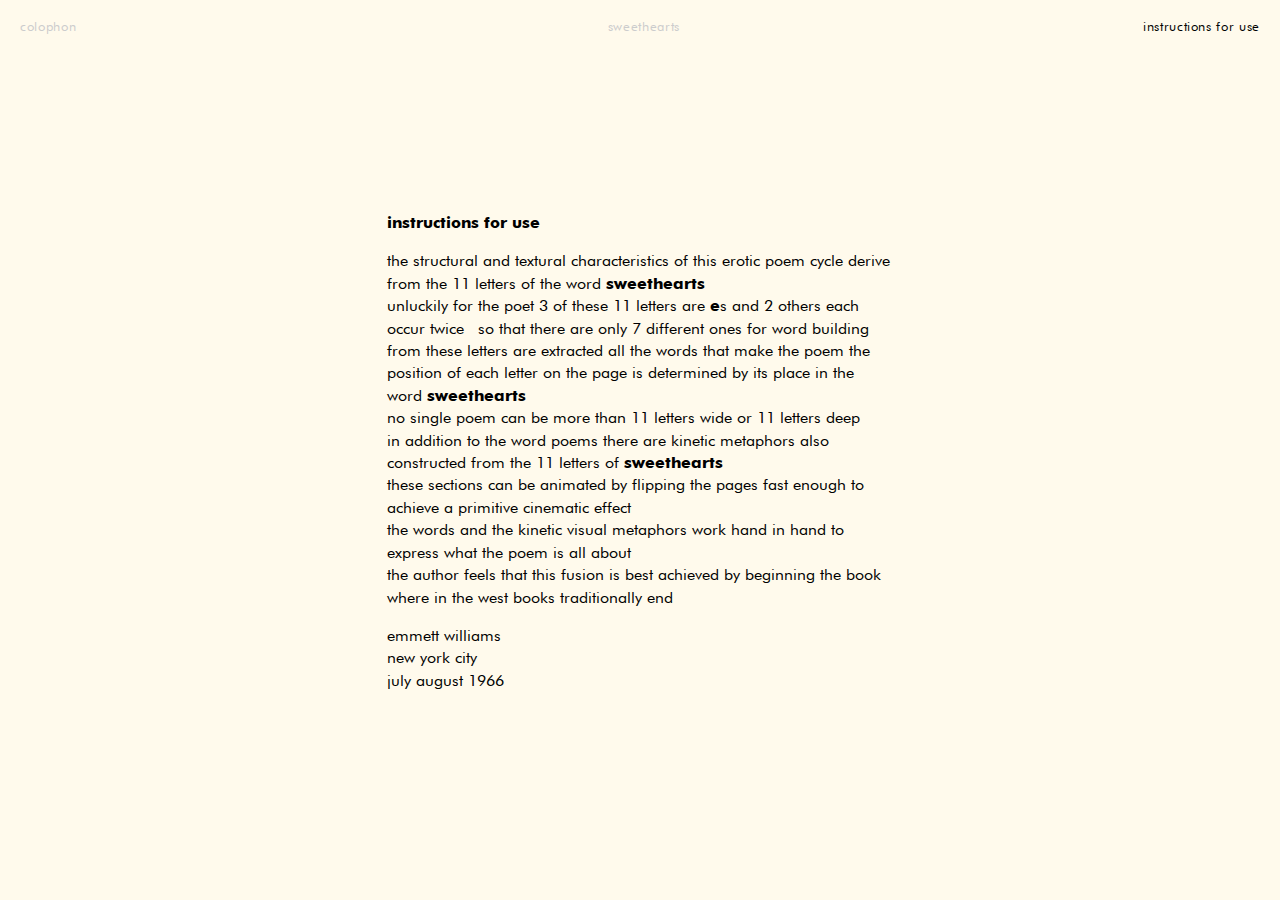
==== commit ddf8cde6: "- text edits - smaller mobile grid - nav: smaller type size and Roman" ====
--- a/about-emmett.html
+++ b/about-emmett.html
@@ -17,164 +17,16 @@
 			unluckily for the poet 3 of these 11 letters are <strong>e</strong>s and 2 others each occur twice&#160; so that there are only 7 different ones for word building&#160; from these letters are extracted all the words that make the poem the position of each letter on the page is determined by its place in the word <strong>sweethearts</strong><br />
 			no single poem can be more than 11 letters wide or 11 letters deep<br />
 			in addition to the word poems there are kinetic metaphors also constructed from the 11 letters of <strong>sweethearts</strong><br />
-			these sections can be animated by flipping the pages fast enough to achieve a primitive cinematic effect<sup>*</sup><br />
+			these sections can be animated by flipping the pages fast enough to achieve a primitive cinematic effect<br />
 			the words and the kinetic visual metaphors work hand in hand to express what the poem is all about<br />
 			the author feels that this fusion is best achieved by beginning the book where in the west books traditionally end</p>
 			<p>emmett williams<br />new york city<br />july august 1966</p>
-			<br />
-			<p><sup>*</sup>Along with the slider, the keyboard arrows may also be used to navigate this site.</p>
 		</div>
 	</div>
 	<div>
-		<div id="about"> 
-			<a class="current" href="about-emmett.html">instructions for use</a>
-		</div>
+		<a id="about" class="current" href="about-emmett.html">instructions for use</a>
+		<a id="home" href="index.html">sweethearts</a>
 		<a id="colophon" href="colophon.html">colophon</a>
-	</div>
-	<div id="timeline">
-		<a href="#1"></a>
-		<a href="#2"></a>
-		<a href="#3"></a>
-		<a href="#4"></a>
-		<a href="#5"></a>
-		<a href="#6"></a>
-		<a href="#7"></a>
-		<a href="#8"></a>
-		<a href="#9"></a>
-		<a href="#10"></a>
-		<a href="#11"></a>
-		<a href="#12"></a>
-		<a href="#13"></a>
-		<a href="#14"></a>
-		<a href="#15"></a>
-		<a href="#16"></a>
-		<a href="#17"></a>
-		<a href="#18"></a>
-		<a href="#19"></a>
-		<a href="#20"></a>
-		<a href="#21"></a>
-		<a href="#22"></a>
-		<a href="#23"></a>
-		<a href="#24"></a>
-		<a href="#25"></a>
-		<a href="#26"></a>
-		<a href="#27"></a>
-		<a href="#28"></a>
-		<a href="#29"></a>
-		<a href="#30"></a>
-		<a href="#31"></a>
-		<a href="#32"></a>
-		<a href="#33"></a>
-		<a href="#34"></a>
-		<a href="#35"></a>
-		<a href="#36"></a>
-		<a href="#37"></a>
-		<a href="#38"></a>
-		<a href="#39"></a>
-		<a href="#40"></a>
-		<a href="#41"></a>
-		<a href="#42"></a>
-		<a href="#43"></a>
-		<a href="#44"></a>
-		<a href="#45"></a>
-		<a href="#46"></a>
-		<a href="#47"></a>
-		<a href="#48"></a>
-		<a href="#49"></a>
-		<a href="#50"></a>
-		<a href="#51"></a>
-		<a href="#52"></a>
-		<a href="#53"></a>
-		<a href="#54"></a>
-		<a href="#55"></a>
-		<a href="#56"></a>
-		<a href="#57"></a>
-		<a href="#58"></a>
-		<a href="#59"></a>
-		<a href="#60"></a>
-		<a href="#61"></a>
-		<a href="#62"></a>
-		<a href="#63"></a>
-		<a href="#64"></a>
-		<a href="#65"></a>
-		<a href="#66"></a>
-		<a href="#67"></a>
-		<a href="#68"></a>
-		<a href="#69"></a>
-		<a href="#70"></a>
-		<a href="#71"></a>
-		<a href="#72"></a>
-		<a href="#73"></a>
-		<a href="#74"></a>
-		<a href="#75"></a>
-		<a href="#76"></a>
-		<a href="#77"></a>
-		<a href="#78"></a>
-		<a href="#79"></a>
-		<a href="#80"></a>
-		<a href="#81"></a>
-		<a href="#82"></a>
-		<a href="#83"></a>
-		<a href="#84"></a>
-		<a href="#85"></a>
-		<a href="#86"></a>
-		<a href="#87"></a>
-		<a href="#88"></a>
-		<a href="#89"></a>
-		<a href="#90"></a>
-		<a href="#91"></a>
-		<a href="#92"></a>
-		<a href="#93"></a>
-		<a href="#94"></a>
-		<a href="#95"></a>
-		<a href="#96"></a>
-		<a href="#97"></a>
-		<a href="#98"></a>
-		<a href="#99"></a>
-		<a href="#100"></a>
-		<a href="#101"></a>
-		<a href="#102"></a>
-		<a href="#103"></a>
-		<a href="#104"></a>
-		<a href="#105"></a>
-		<a href="#106"></a>
-		<a href="#107"></a>
-		<a href="#108"></a>
-		<a href="#109"></a>
-		<a href="#110"></a>
-		<a href="#111"></a>
-		<a href="#112"></a>
-		<a href="#113"></a>
-		<a href="#114"></a>
-		<a href="#115"></a>
-		<a href="#116"></a>
-		<a href="#117"></a>
-		<a href="#118"></a>
-		<a href="#119"></a>
-		<a href="#120"></a>
-		<a href="#121"></a>
-		<a href="#122"></a>
-		<a href="#123"></a>
-		<a href="#124"></a>
-		<a href="#125"></a>
-		<a href="#126"></a>
-		<a href="#127"></a>
-		<a href="#128"></a>
-		<a href="#129"></a>
-		<a href="#130"></a>
-		<a href="#131"></a>
-		<a href="#132"></a>
-		<a href="#133"></a>
-		<a href="#134"></a>
-		<a href="#135"></a>
-		<a href="#136"></a>
-		<a href="#137"></a>
-		<a href="#138"></a>
-		<a href="#139"></a>
-	</div>
-	<div class="arrows">
-		<div id="next"><a href="index.html">←</a></div>
-		<div id="previous"><a href="">→</a></div>
 	</div>
 </body>
 </html>
--- a/css/style2.css
+++ b/css/style2.css
@@ -29,8 +29,9 @@
   font-family: 'FuturaBT-Bold', sans-serif;
   visibility: hidden;
   color: black;
-  height: 28px;
-  width: 28px;
+  font-size: 13px;
+  height: 24px;
+  width: 24px;
   text-align: center; 
   vertical-align: middle;
 }
@@ -44,6 +45,10 @@
   position: absolute;
   height: 10px;
   padding-left: 1px;
+}
+
+#timeline a #animation {
+  border-left: 1px solid black;
 }
 
 #timeline .activePage,
@@ -56,8 +61,8 @@
 
 #timeline,
 #content {
-  width: 308px;
-  margin-left: -154px;
+  width: 264px;
+  margin-left: -132px;
 }
 
 #next,
@@ -70,20 +75,20 @@
   position: absolute;
   margin-bottom: -6px;
   left: 50%;
-  margin-left: -180px;
+  margin-left: -155px;
 }
 #previous {
   position: absolute;
   margin-bottom: -6px;
   right: 50%;
-  margin-right: -180px;
+  margin-right: -155px;
 }
 
 @media (min-width: 930px) {
   #next,
   #previous,
   #timeline {
-    top: 25px;
+    top: 22px;
   }
   #next {
     margin-top: -5px;
@@ -95,27 +100,35 @@
 
 
 /* content wide enough to center in window */
-@media (min-width: 308px) {
+@media (min-width: 264px) {
   #timeline,
   #content {
     position: absolute;
     left: 50%;
-    margin-left: -154px;
+    margin-left: -132px;
+  }
+  #home {
+    right: 50%;
   }
 }
 
 /* content tall enough to center in window */
-@media (min-height: 388px) {
+@media (min-height: 370px) {
   #layout {
     position: absolute;
-    top: 50%;
-    height: 194px;
-    margin-top: -194px;
+    top: 53%;
+    height: 185px;
+    margin-top: -185px;
+  }
+  /* back home > centered "sweethearts" button */
+  #home {
+    right: 50%;
+    margin-right: -10px;
   }
 }
 
 /* desktop size, larger square */
-@media (min-width: 506px) and (min-height: 586px) {
+@media (min-width: 650px) and (min-height: 586px) {
   #timeline,
   #content {
     width: 506px;
@@ -123,10 +136,12 @@
   }
   #layout {
     /* overall height includes margin-top */
+    top: 50%;
     height: 293px;
     margin-top: -293px;
   }
   #content td {
+    font-size: 16px;
     height: 46px;
     width: 46px;
   }
@@ -136,24 +151,49 @@
   #previous{
     margin-right: -280px;
   }
+  /* back home > centered "sweethearts" button */
+  #home {
+    right: 50%;
+    margin-right: -40px;
+  }
 }
 
 
 /* ------- NAV ------- */
 
+#about, #home, #colophon {
+  top: 20px;
+  position: absolute;
+  font-family: 'FuturaBT-Book', sans-serif;
+  letter-spacing: .05em;
+  font-size: 13px;
+}
+
 #about {
-  top: 20px;
   right: 20px;
-  position: absolute;
-  font-family: 'FuturaBT-Bold', sans-serif;
 }
 
 #colophon {
-  top: 20px;
   left: 20px;
-  position: absolute;
-  font-family: 'FuturaBT-Bold', sans-serif;
-}
+}
+
+/*
+#next .keyboard {
+  font-size: 14px;
+  font-family: 'FuturaBT-Book', sans-serif;;
+  font-size: 13px;
+  color: #ccc;
+  letter-spacing: .05em;
+  right: 50%;
+  margin-left: -74px;
+  visibility:hidden;
+}
+
+#next:hover .keyboard {
+  visibility:visible;
+}
+*/
+
 
 p {
   line-height: 140%;
@@ -167,6 +207,7 @@
 a:hover, a.current {
   color: black;
 }
+
 
 
 /*
